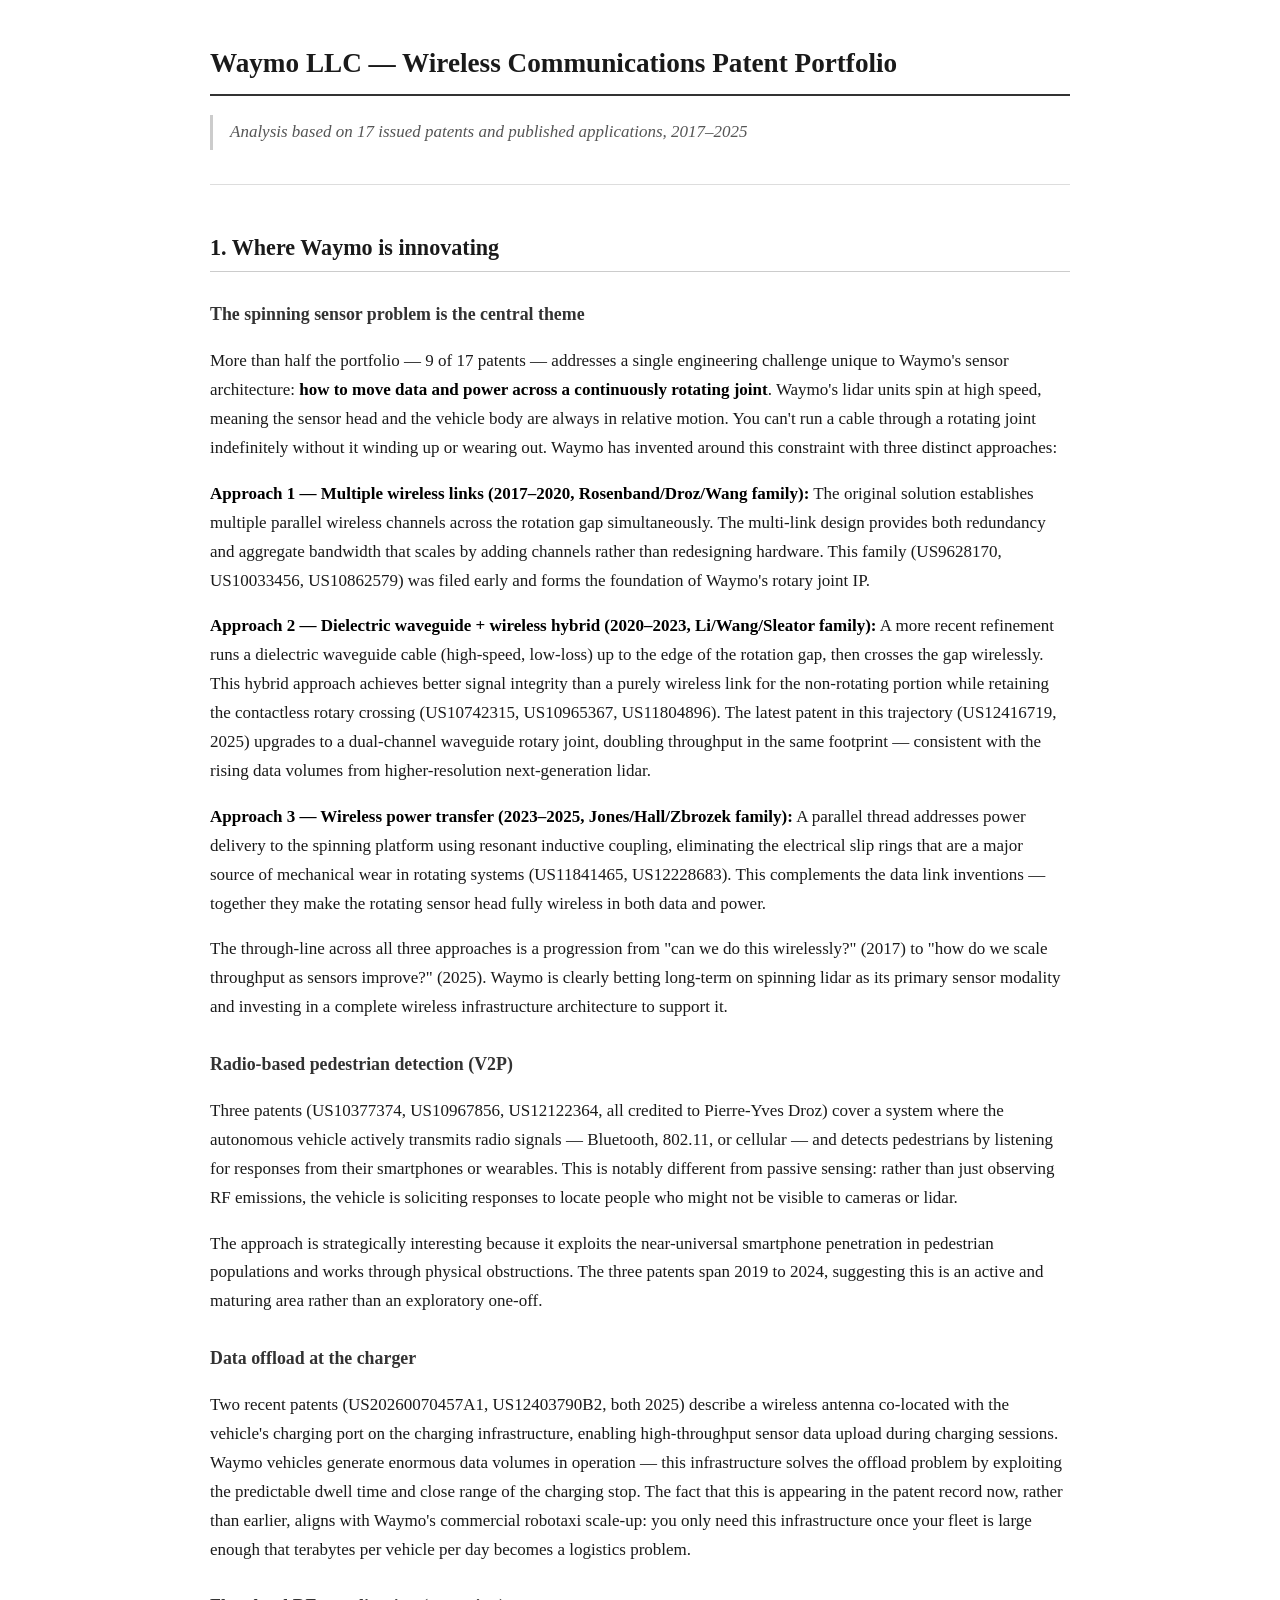
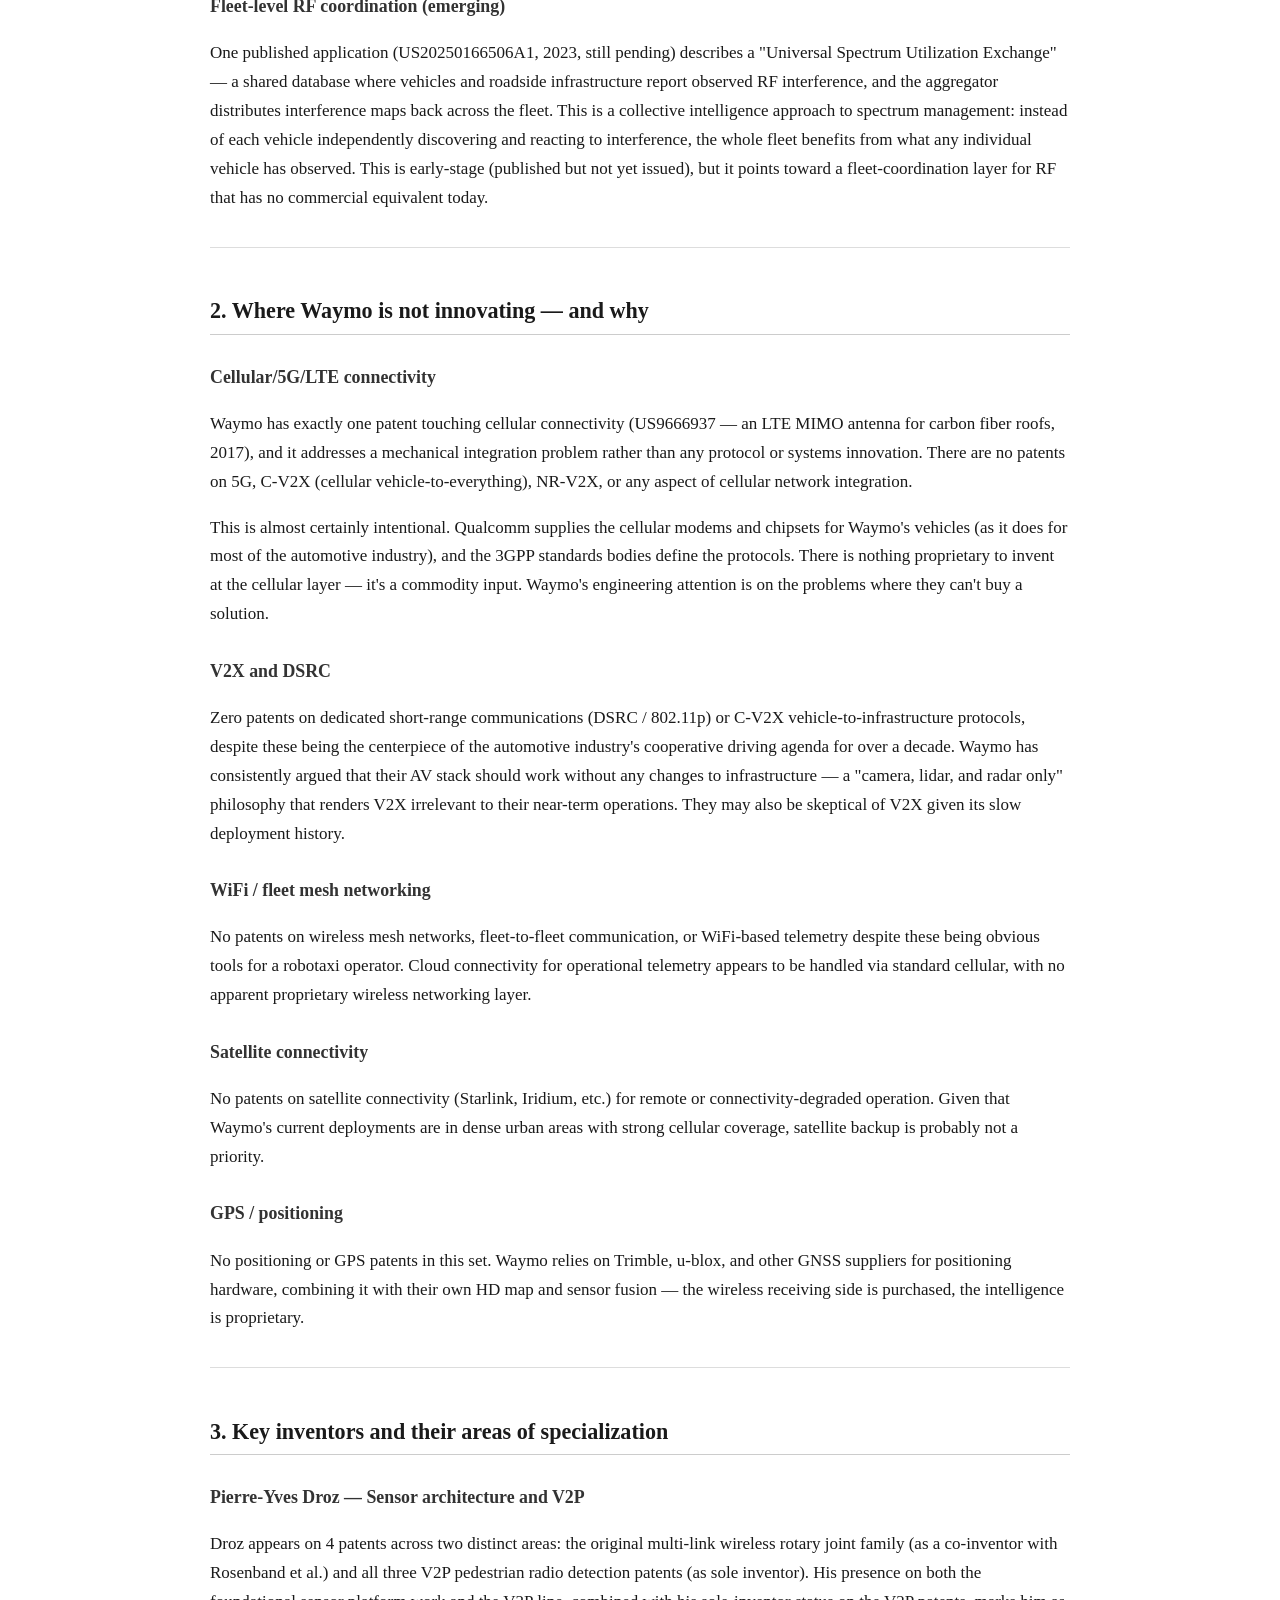
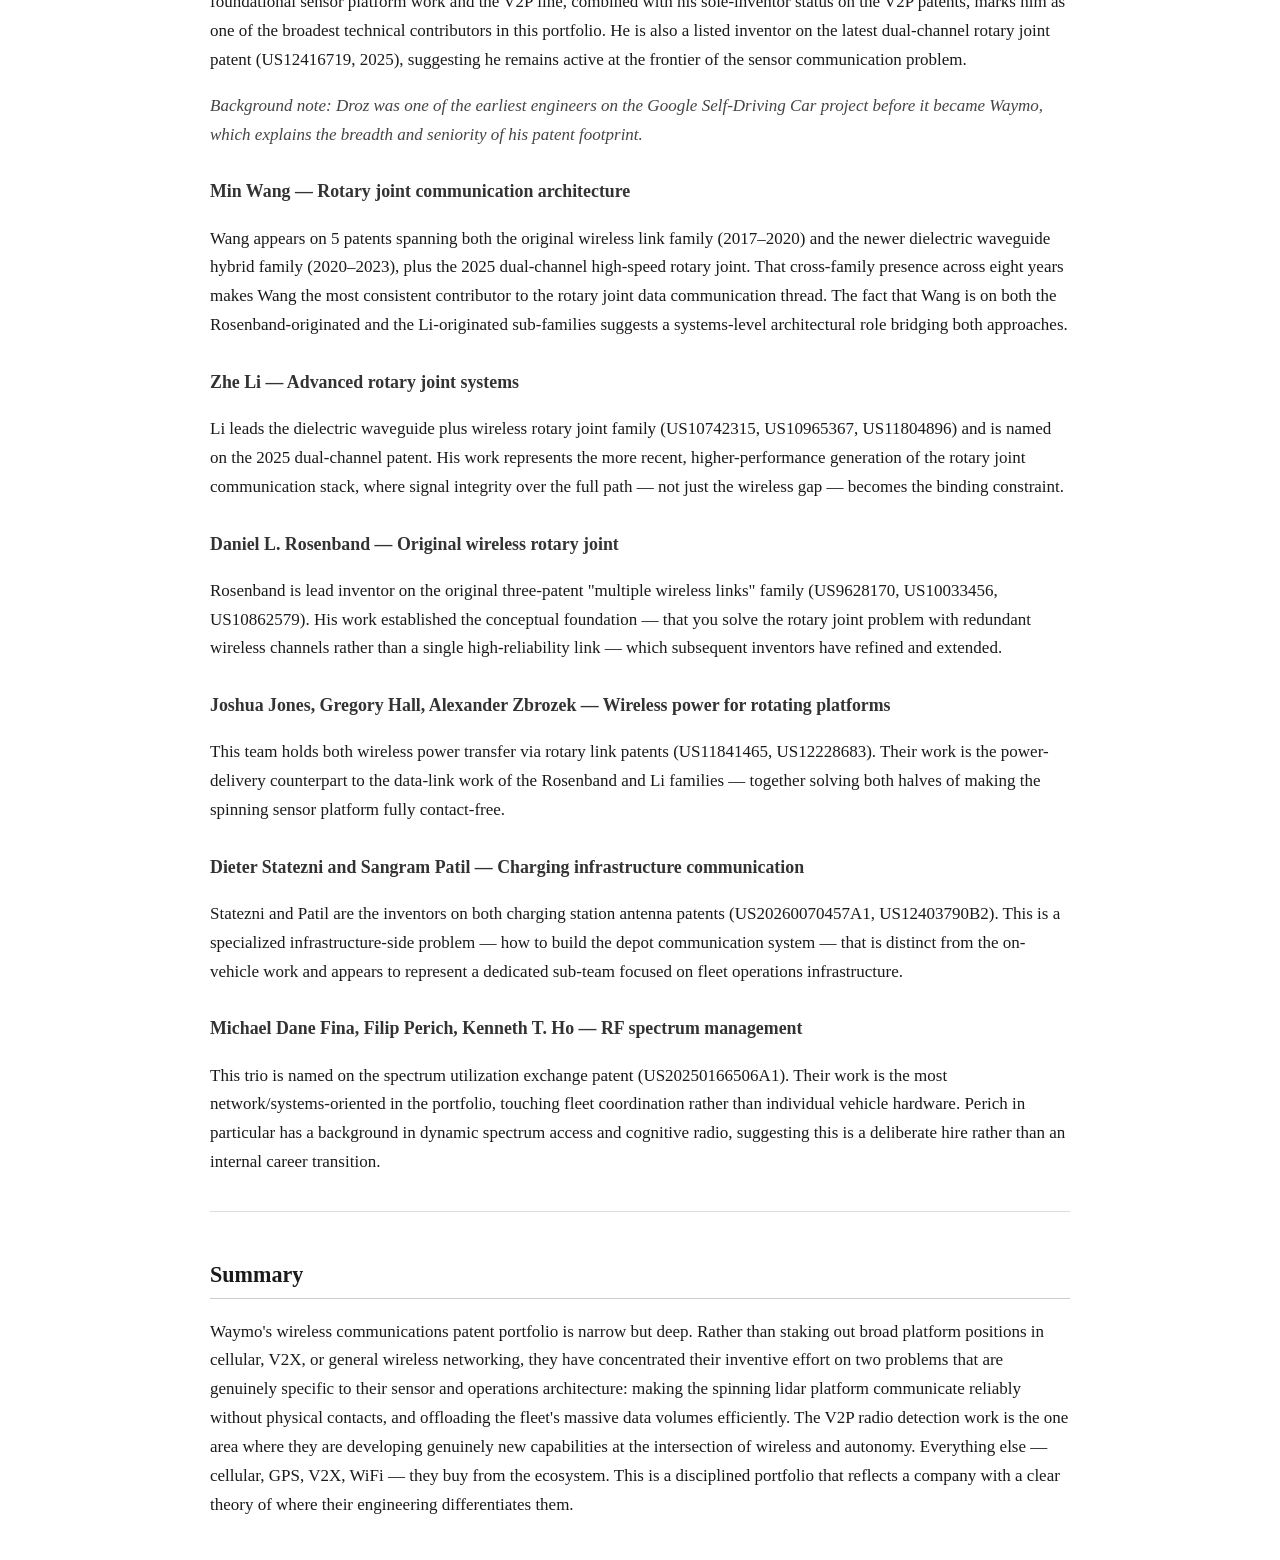
==== data/waymo-llc-wireless-communications-report.html @ 411ef2bb "Add HTML version of Waymo wireless communications report Co-Authored-By: Claude Sonnet 4.6 <noreply@" ====
<!DOCTYPE html>
<html lang="en">
<head>
  <meta charset="UTF-8">
  <meta name="viewport" content="width=device-width, initial-scale=1.0">
  <title>Waymo LLC — Wireless Communications Patent Portfolio</title>
  <style>
    body { max-width: 860px; margin: 40px auto; padding: 0 24px; font-family: Georgia, serif; font-size: 17px; line-height: 1.7; color: #1a1a1a; }
    h1 { font-size: 1.6em; border-bottom: 2px solid #333; padding-bottom: 0.3em; }
    h2 { font-size: 1.3em; margin-top: 2em; border-bottom: 1px solid #ccc; padding-bottom: 0.2em; }
    h3 { font-size: 1.05em; margin-top: 1.5em; color: #333; }
    blockquote { margin: 0; padding: 0.2em 1em; border-left: 3px solid #ccc; color: #555; font-style: italic; }
    strong { color: #000; }
    a { color: #1a56db; }
    hr { border: none; border-top: 1px solid #ddd; margin: 2em 0; }
    em { color: #444; }
  </style>
</head>
<body>

<h1>Waymo LLC — Wireless Communications Patent Portfolio</h1>
<blockquote>Analysis based on 17 issued patents and published applications, 2017–2025</blockquote>

<hr>

<h2>1. Where Waymo is innovating</h2>

<h3>The spinning sensor problem is the central theme</h3>

<p>More than half the portfolio — 9 of 17 patents — addresses a single engineering challenge unique to Waymo's sensor architecture: <strong>how to move data and power across a continuously rotating joint</strong>. Waymo's lidar units spin at high speed, meaning the sensor head and the vehicle body are always in relative motion. You can't run a cable through a rotating joint indefinitely without it winding up or wearing out. Waymo has invented around this constraint with three distinct approaches:</p>

<p><strong>Approach 1 — Multiple wireless links (2017–2020, Rosenband/Droz/Wang family):</strong> The original solution establishes multiple parallel wireless channels across the rotation gap simultaneously. The multi-link design provides both redundancy and aggregate bandwidth that scales by adding channels rather than redesigning hardware. This family (US9628170, US10033456, US10862579) was filed early and forms the foundation of Waymo's rotary joint IP.</p>

<p><strong>Approach 2 — Dielectric waveguide + wireless hybrid (2020–2023, Li/Wang/Sleator family):</strong> A more recent refinement runs a dielectric waveguide cable (high-speed, low-loss) up to the edge of the rotation gap, then crosses the gap wirelessly. This hybrid approach achieves better signal integrity than a purely wireless link for the non-rotating portion while retaining the contactless rotary crossing (US10742315, US10965367, US11804896). The latest patent in this trajectory (US12416719, 2025) upgrades to a dual-channel waveguide rotary joint, doubling throughput in the same footprint — consistent with the rising data volumes from higher-resolution next-generation lidar.</p>

<p><strong>Approach 3 — Wireless power transfer (2023–2025, Jones/Hall/Zbrozek family):</strong> A parallel thread addresses power delivery to the spinning platform using resonant inductive coupling, eliminating the electrical slip rings that are a major source of mechanical wear in rotating systems (US11841465, US12228683). This complements the data link inventions — together they make the rotating sensor head fully wireless in both data and power.</p>

<p>The through-line across all three approaches is a progression from "can we do this wirelessly?" (2017) to "how do we scale throughput as sensors improve?" (2025). Waymo is clearly betting long-term on spinning lidar as its primary sensor modality and investing in a complete wireless infrastructure architecture to support it.</p>

<h3>Radio-based pedestrian detection (V2P)</h3>

<p>Three patents (US10377374, US10967856, US12122364, all credited to Pierre-Yves Droz) cover a system where the autonomous vehicle actively transmits radio signals — Bluetooth, 802.11, or cellular — and detects pedestrians by listening for responses from their smartphones or wearables. This is notably different from passive sensing: rather than just observing RF emissions, the vehicle is soliciting responses to locate people who might not be visible to cameras or lidar.</p>

<p>The approach is strategically interesting because it exploits the near-universal smartphone penetration in pedestrian populations and works through physical obstructions. The three patents span 2019 to 2024, suggesting this is an active and maturing area rather than an exploratory one-off.</p>

<h3>Data offload at the charger</h3>

<p>Two recent patents (US20260070457A1, US12403790B2, both 2025) describe a wireless antenna co-located with the vehicle's charging port on the charging infrastructure, enabling high-throughput sensor data upload during charging sessions. Waymo vehicles generate enormous data volumes in operation — this infrastructure solves the offload problem by exploiting the predictable dwell time and close range of the charging stop. The fact that this is appearing in the patent record now, rather than earlier, aligns with Waymo's commercial robotaxi scale-up: you only need this infrastructure once your fleet is large enough that terabytes per vehicle per day becomes a logistics problem.</p>

<h3>Fleet-level RF coordination (emerging)</h3>

<p>One published application (US20250166506A1, 2023, still pending) describes a "Universal Spectrum Utilization Exchange" — a shared database where vehicles and roadside infrastructure report observed RF interference, and the aggregator distributes interference maps back across the fleet. This is a collective intelligence approach to spectrum management: instead of each vehicle independently discovering and reacting to interference, the whole fleet benefits from what any individual vehicle has observed. This is early-stage (published but not yet issued), but it points toward a fleet-coordination layer for RF that has no commercial equivalent today.</p>

<hr>

<h2>2. Where Waymo is not innovating — and why</h2>

<h3>Cellular/5G/LTE connectivity</h3>
<p>Waymo has exactly one patent touching cellular connectivity (US9666937 — an LTE MIMO antenna for carbon fiber roofs, 2017), and it addresses a mechanical integration problem rather than any protocol or systems innovation. There are no patents on 5G, C-V2X (cellular vehicle-to-everything), NR-V2X, or any aspect of cellular network integration.</p>
<p>This is almost certainly intentional. Qualcomm supplies the cellular modems and chipsets for Waymo's vehicles (as it does for most of the automotive industry), and the 3GPP standards bodies define the protocols. There is nothing proprietary to invent at the cellular layer — it's a commodity input. Waymo's engineering attention is on the problems where they can't buy a solution.</p>

<h3>V2X and DSRC</h3>
<p>Zero patents on dedicated short-range communications (DSRC / 802.11p) or C-V2X vehicle-to-infrastructure protocols, despite these being the centerpiece of the automotive industry's cooperative driving agenda for over a decade. Waymo has consistently argued that their AV stack should work without any changes to infrastructure — a "camera, lidar, and radar only" philosophy that renders V2X irrelevant to their near-term operations. They may also be skeptical of V2X given its slow deployment history.</p>

<h3>WiFi / fleet mesh networking</h3>
<p>No patents on wireless mesh networks, fleet-to-fleet communication, or WiFi-based telemetry despite these being obvious tools for a robotaxi operator. Cloud connectivity for operational telemetry appears to be handled via standard cellular, with no apparent proprietary wireless networking layer.</p>

<h3>Satellite connectivity</h3>
<p>No patents on satellite connectivity (Starlink, Iridium, etc.) for remote or connectivity-degraded operation. Given that Waymo's current deployments are in dense urban areas with strong cellular coverage, satellite backup is probably not a priority.</p>

<h3>GPS / positioning</h3>
<p>No positioning or GPS patents in this set. Waymo relies on Trimble, u-blox, and other GNSS suppliers for positioning hardware, combining it with their own HD map and sensor fusion — the wireless receiving side is purchased, the intelligence is proprietary.</p>

<hr>

<h2>3. Key inventors and their areas of specialization</h2>

<h3>Pierre-Yves Droz — Sensor architecture and V2P</h3>
<p>Droz appears on 4 patents across two distinct areas: the original multi-link wireless rotary joint family (as a co-inventor with Rosenband et al.) and all three V2P pedestrian radio detection patents (as sole inventor). His presence on both the foundational sensor platform work and the V2P line, combined with his sole-inventor status on the V2P patents, marks him as one of the broadest technical contributors in this portfolio. He is also a listed inventor on the latest dual-channel rotary joint patent (US12416719, 2025), suggesting he remains active at the frontier of the sensor communication problem.</p>
<p><em>Background note: Droz was one of the earliest engineers on the Google Self-Driving Car project before it became Waymo, which explains the breadth and seniority of his patent footprint.</em></p>

<h3>Min Wang — Rotary joint communication architecture</h3>
<p>Wang appears on 5 patents spanning both the original wireless link family (2017–2020) and the newer dielectric waveguide hybrid family (2020–2023), plus the 2025 dual-channel high-speed rotary joint. That cross-family presence across eight years makes Wang the most consistent contributor to the rotary joint data communication thread. The fact that Wang is on both the Rosenband-originated and the Li-originated sub-families suggests a systems-level architectural role bridging both approaches.</p>

<h3>Zhe Li — Advanced rotary joint systems</h3>
<p>Li leads the dielectric waveguide plus wireless rotary joint family (US10742315, US10965367, US11804896) and is named on the 2025 dual-channel patent. His work represents the more recent, higher-performance generation of the rotary joint communication stack, where signal integrity over the full path — not just the wireless gap — becomes the binding constraint.</p>

<h3>Daniel L. Rosenband — Original wireless rotary joint</h3>
<p>Rosenband is lead inventor on the original three-patent "multiple wireless links" family (US9628170, US10033456, US10862579). His work established the conceptual foundation — that you solve the rotary joint problem with redundant wireless channels rather than a single high-reliability link — which subsequent inventors have refined and extended.</p>

<h3>Joshua Jones, Gregory Hall, Alexander Zbrozek — Wireless power for rotating platforms</h3>
<p>This team holds both wireless power transfer via rotary link patents (US11841465, US12228683). Their work is the power-delivery counterpart to the data-link work of the Rosenband and Li families — together solving both halves of making the spinning sensor platform fully contact-free.</p>

<h3>Dieter Statezni and Sangram Patil — Charging infrastructure communication</h3>
<p>Statezni and Patil are the inventors on both charging station antenna patents (US20260070457A1, US12403790B2). This is a specialized infrastructure-side problem — how to build the depot communication system — that is distinct from the on-vehicle work and appears to represent a dedicated sub-team focused on fleet operations infrastructure.</p>

<h3>Michael Dane Fina, Filip Perich, Kenneth T. Ho — RF spectrum management</h3>
<p>This trio is named on the spectrum utilization exchange patent (US20250166506A1). Their work is the most network/systems-oriented in the portfolio, touching fleet coordination rather than individual vehicle hardware. Perich in particular has a background in dynamic spectrum access and cognitive radio, suggesting this is a deliberate hire rather than an internal career transition.</p>

<hr>

<h2>Summary</h2>

<p>Waymo's wireless communications patent portfolio is narrow but deep. Rather than staking out broad platform positions in cellular, V2X, or general wireless networking, they have concentrated their inventive effort on two problems that are genuinely specific to their sensor and operations architecture: making the spinning lidar platform communicate reliably without physical contacts, and offloading the fleet's massive data volumes efficiently. The V2P radio detection work is the one area where they are developing genuinely new capabilities at the intersection of wireless and autonomy. Everything else — cellular, GPS, V2X, WiFi — they buy from the ecosystem. This is a disciplined portfolio that reflects a company with a clear theory of where their engineering differentiates them.</p>

</body>
</html>
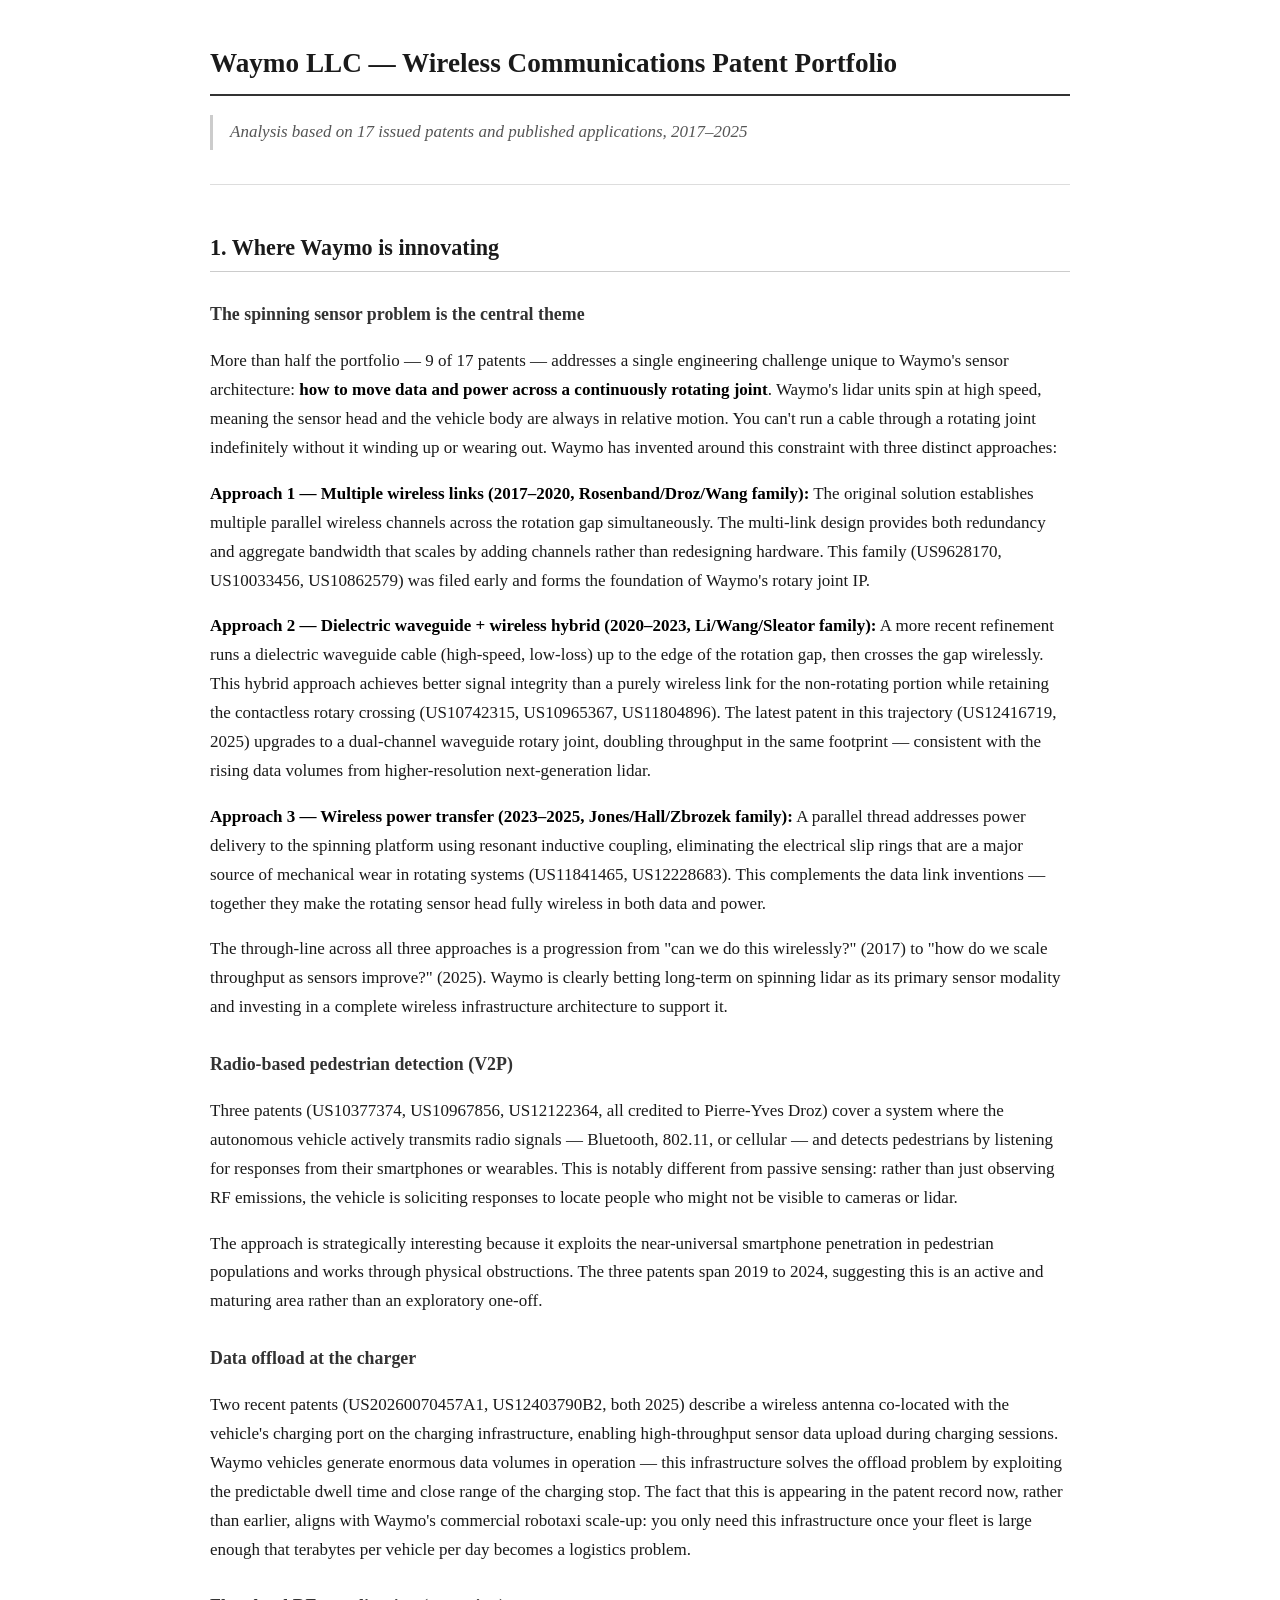
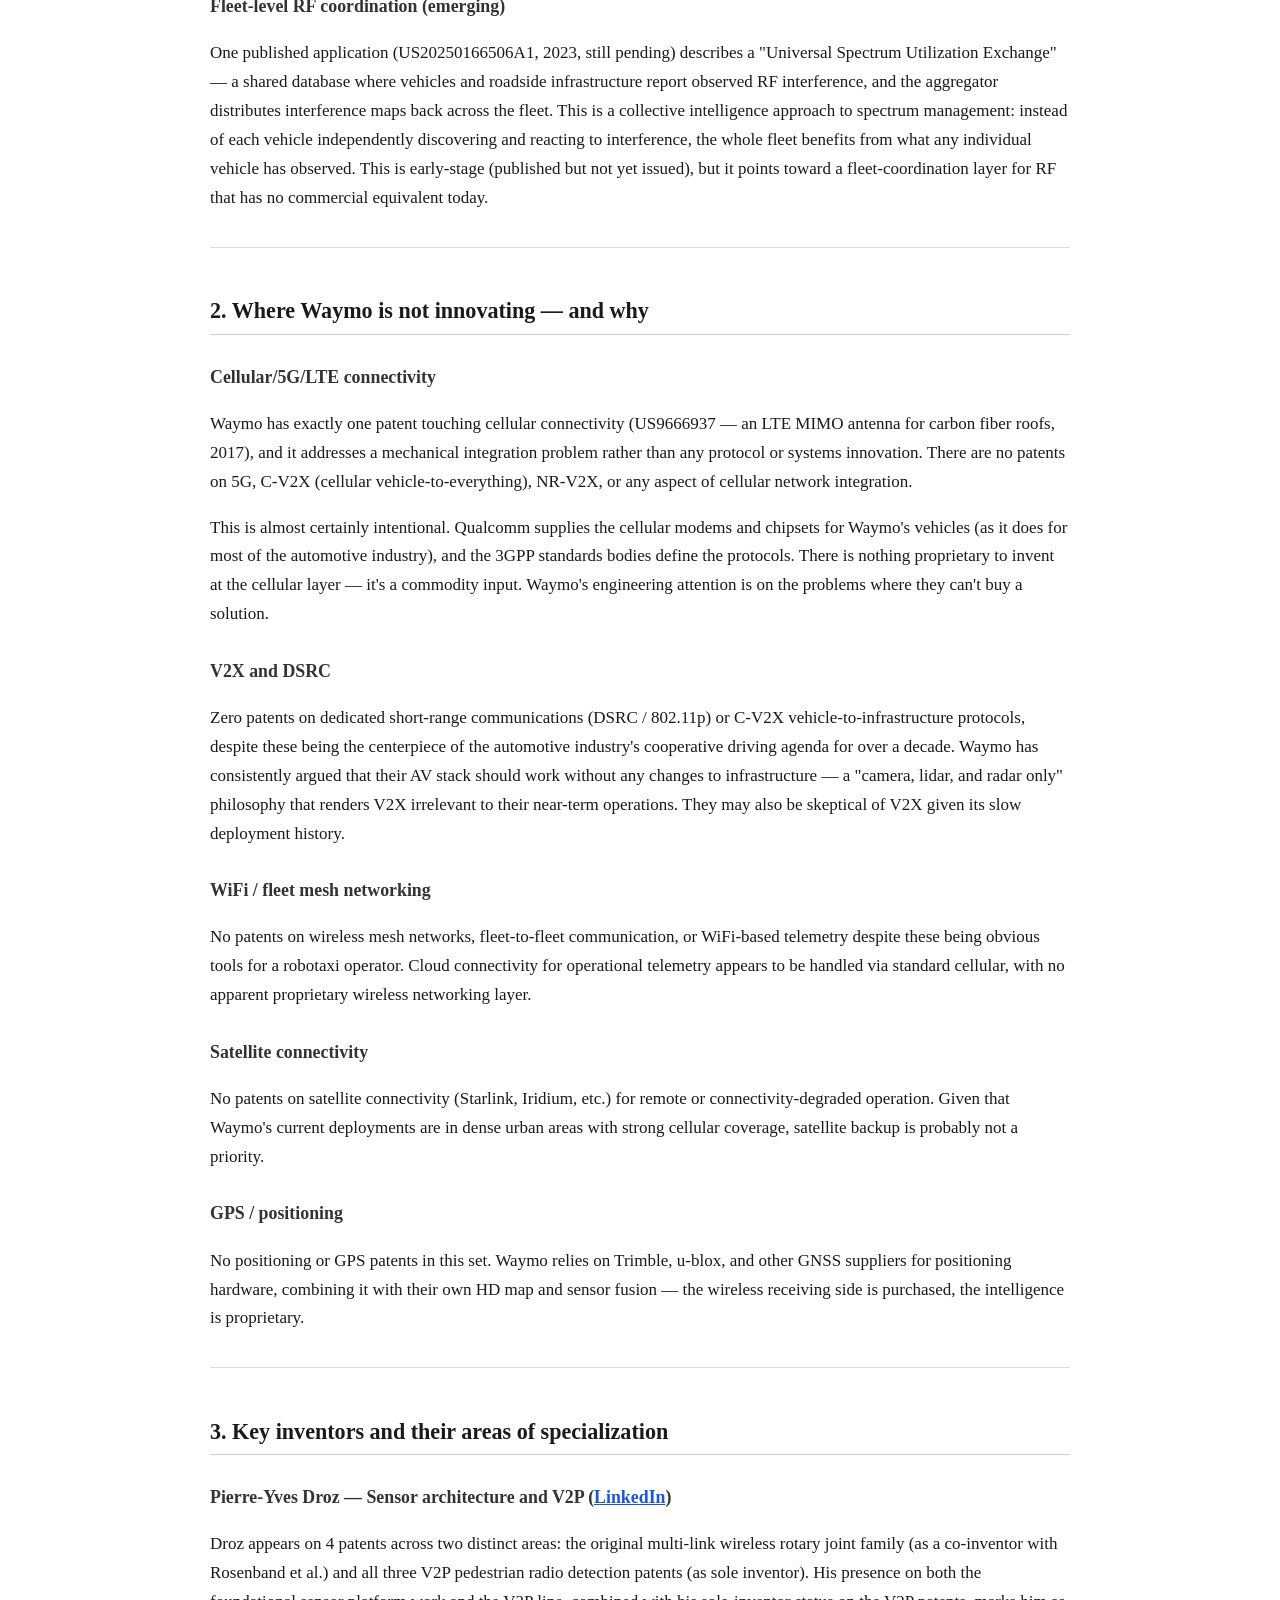
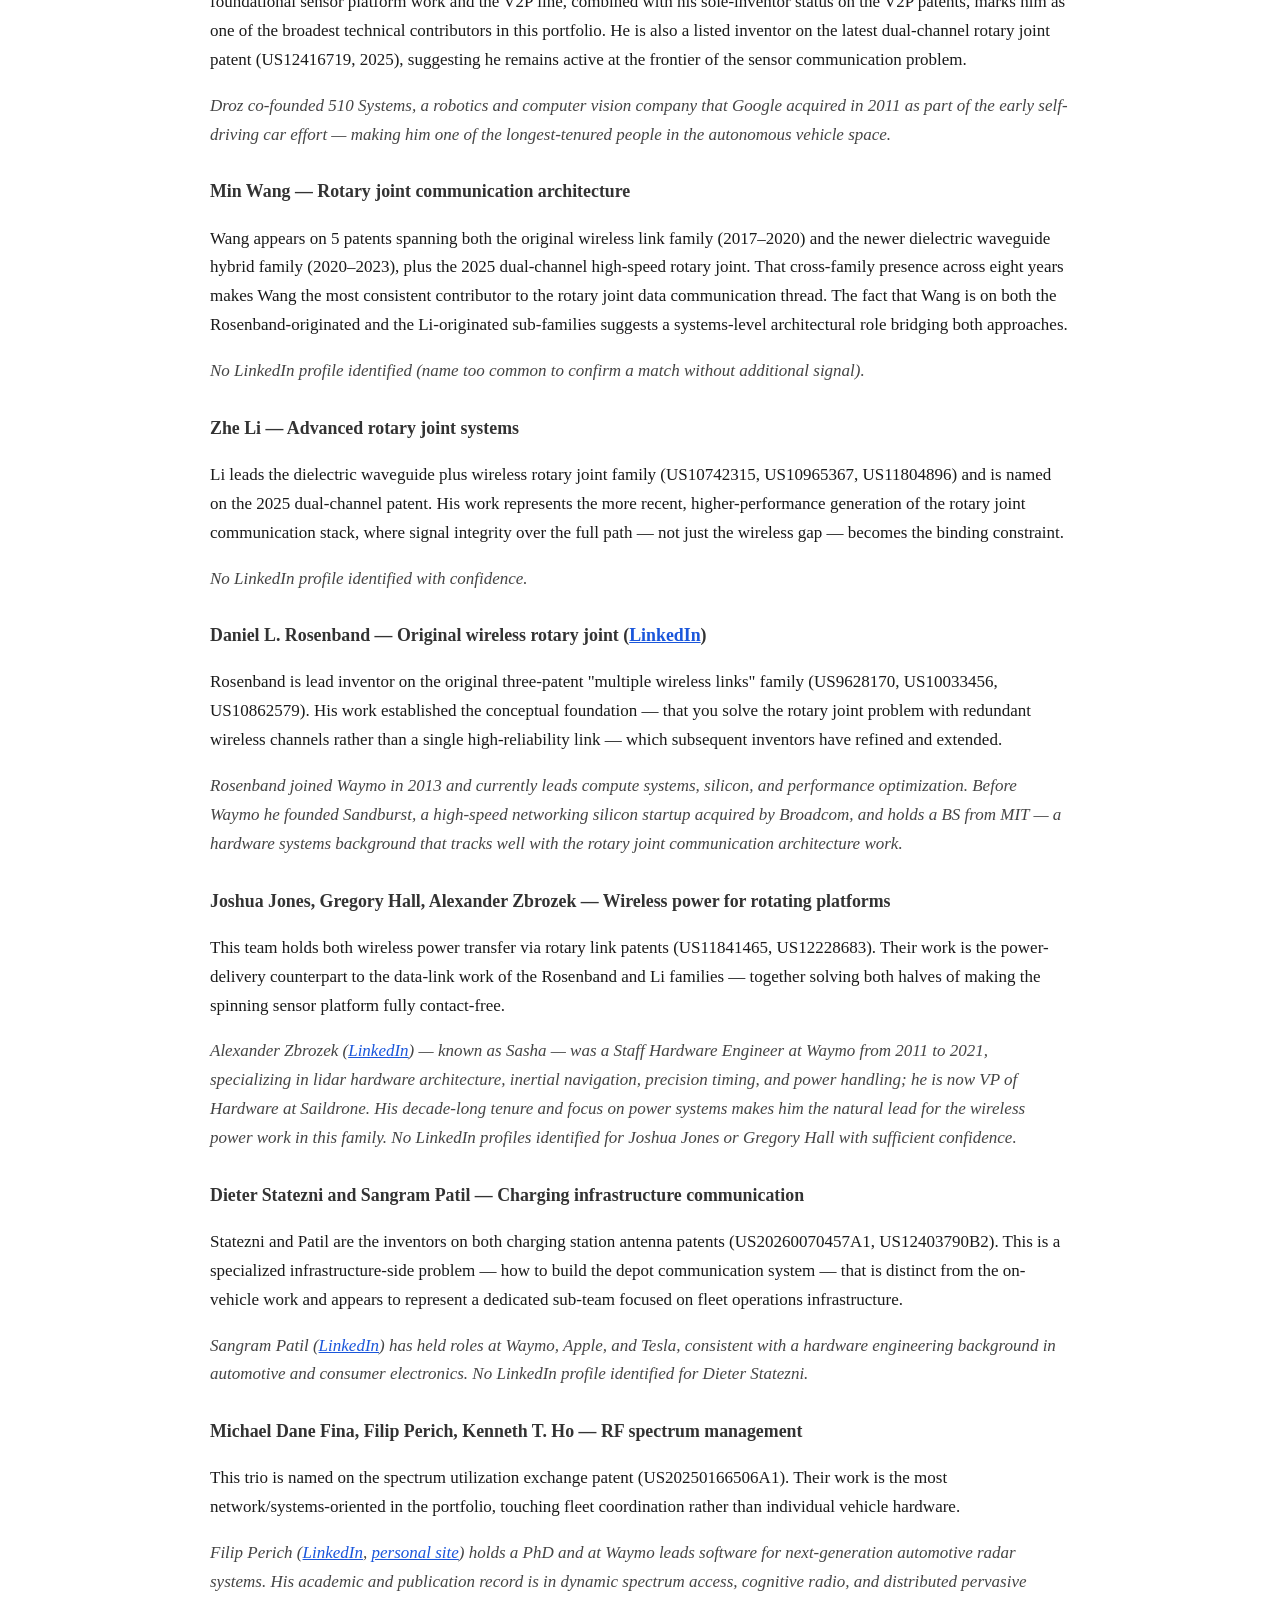
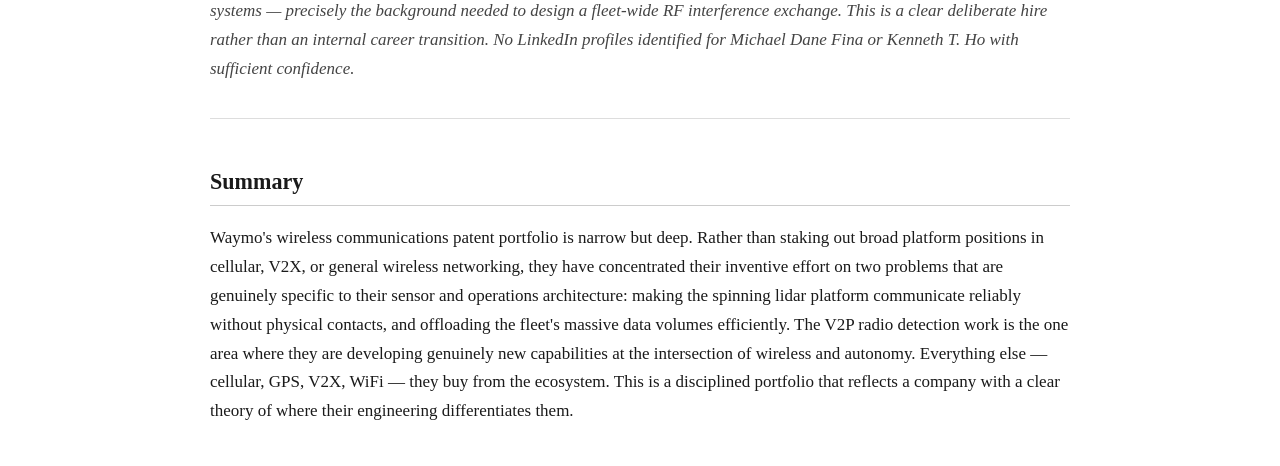
==== commit 98e727a1: "Add LinkedIn profiles and background notes to Waymo inventor section Found confident matches for Dro" ====
--- a/data/waymo-llc-wireless-communications-report.html
+++ b/data/waymo-llc-wireless-communications-report.html
@@ -75,27 +75,33 @@
 
 <h2>3. Key inventors and their areas of specialization</h2>
 
-<h3>Pierre-Yves Droz — Sensor architecture and V2P</h3>
+<h3>Pierre-Yves Droz — Sensor architecture and V2P (<a href="https://www.linkedin.com/in/pierre-yves-droz-5b06062/">LinkedIn</a>)</h3>
 <p>Droz appears on 4 patents across two distinct areas: the original multi-link wireless rotary joint family (as a co-inventor with Rosenband et al.) and all three V2P pedestrian radio detection patents (as sole inventor). His presence on both the foundational sensor platform work and the V2P line, combined with his sole-inventor status on the V2P patents, marks him as one of the broadest technical contributors in this portfolio. He is also a listed inventor on the latest dual-channel rotary joint patent (US12416719, 2025), suggesting he remains active at the frontier of the sensor communication problem.</p>
-<p><em>Background note: Droz was one of the earliest engineers on the Google Self-Driving Car project before it became Waymo, which explains the breadth and seniority of his patent footprint.</em></p>
+<p><em>Droz co-founded 510 Systems, a robotics and computer vision company that Google acquired in 2011 as part of the early self-driving car effort — making him one of the longest-tenured people in the autonomous vehicle space.</em></p>
 
 <h3>Min Wang — Rotary joint communication architecture</h3>
 <p>Wang appears on 5 patents spanning both the original wireless link family (2017–2020) and the newer dielectric waveguide hybrid family (2020–2023), plus the 2025 dual-channel high-speed rotary joint. That cross-family presence across eight years makes Wang the most consistent contributor to the rotary joint data communication thread. The fact that Wang is on both the Rosenband-originated and the Li-originated sub-families suggests a systems-level architectural role bridging both approaches.</p>
+<p><em>No LinkedIn profile identified (name too common to confirm a match without additional signal).</em></p>
 
 <h3>Zhe Li — Advanced rotary joint systems</h3>
 <p>Li leads the dielectric waveguide plus wireless rotary joint family (US10742315, US10965367, US11804896) and is named on the 2025 dual-channel patent. His work represents the more recent, higher-performance generation of the rotary joint communication stack, where signal integrity over the full path — not just the wireless gap — becomes the binding constraint.</p>
+<p><em>No LinkedIn profile identified with confidence.</em></p>
 
-<h3>Daniel L. Rosenband — Original wireless rotary joint</h3>
+<h3>Daniel L. Rosenband — Original wireless rotary joint (<a href="https://www.linkedin.com/in/daniel-rosenband-4296266/">LinkedIn</a>)</h3>
 <p>Rosenband is lead inventor on the original three-patent "multiple wireless links" family (US9628170, US10033456, US10862579). His work established the conceptual foundation — that you solve the rotary joint problem with redundant wireless channels rather than a single high-reliability link — which subsequent inventors have refined and extended.</p>
+<p><em>Rosenband joined Waymo in 2013 and currently leads compute systems, silicon, and performance optimization. Before Waymo he founded Sandburst, a high-speed networking silicon startup acquired by Broadcom, and holds a BS from MIT — a hardware systems background that tracks well with the rotary joint communication architecture work.</em></p>
 
 <h3>Joshua Jones, Gregory Hall, Alexander Zbrozek — Wireless power for rotating platforms</h3>
 <p>This team holds both wireless power transfer via rotary link patents (US11841465, US12228683). Their work is the power-delivery counterpart to the data-link work of the Rosenband and Li families — together solving both halves of making the spinning sensor platform fully contact-free.</p>
+<p><em>Alexander Zbrozek (<a href="https://www.linkedin.com/in/sasha-zbrozek-84aa5aa/">LinkedIn</a>) — known as Sasha — was a Staff Hardware Engineer at Waymo from 2011 to 2021, specializing in lidar hardware architecture, inertial navigation, precision timing, and power handling; he is now VP of Hardware at Saildrone. His decade-long tenure and focus on power systems makes him the natural lead for the wireless power work in this family. No LinkedIn profiles identified for Joshua Jones or Gregory Hall with sufficient confidence.</em></p>
 
 <h3>Dieter Statezni and Sangram Patil — Charging infrastructure communication</h3>
 <p>Statezni and Patil are the inventors on both charging station antenna patents (US20260070457A1, US12403790B2). This is a specialized infrastructure-side problem — how to build the depot communication system — that is distinct from the on-vehicle work and appears to represent a dedicated sub-team focused on fleet operations infrastructure.</p>
+<p><em>Sangram Patil (<a href="https://www.linkedin.com/in/sangram-patil-277a5522/">LinkedIn</a>) has held roles at Waymo, Apple, and Tesla, consistent with a hardware engineering background in automotive and consumer electronics. No LinkedIn profile identified for Dieter Statezni.</em></p>
 
 <h3>Michael Dane Fina, Filip Perich, Kenneth T. Ho — RF spectrum management</h3>
-<p>This trio is named on the spectrum utilization exchange patent (US20250166506A1). Their work is the most network/systems-oriented in the portfolio, touching fleet coordination rather than individual vehicle hardware. Perich in particular has a background in dynamic spectrum access and cognitive radio, suggesting this is a deliberate hire rather than an internal career transition.</p>
+<p>This trio is named on the spectrum utilization exchange patent (US20250166506A1). Their work is the most network/systems-oriented in the portfolio, touching fleet coordination rather than individual vehicle hardware.</p>
+<p><em>Filip Perich (<a href="https://www.linkedin.com/in/filipperich">LinkedIn</a>, <a href="https://perich.net">personal site</a>) holds a PhD and at Waymo leads software for next-generation automotive radar systems. His academic and publication record is in dynamic spectrum access, cognitive radio, and distributed pervasive systems — precisely the background needed to design a fleet-wide RF interference exchange. This is a clear deliberate hire rather than an internal career transition. No LinkedIn profiles identified for Michael Dane Fina or Kenneth T. Ho with sufficient confidence.</em></p>
 
 <hr>
 
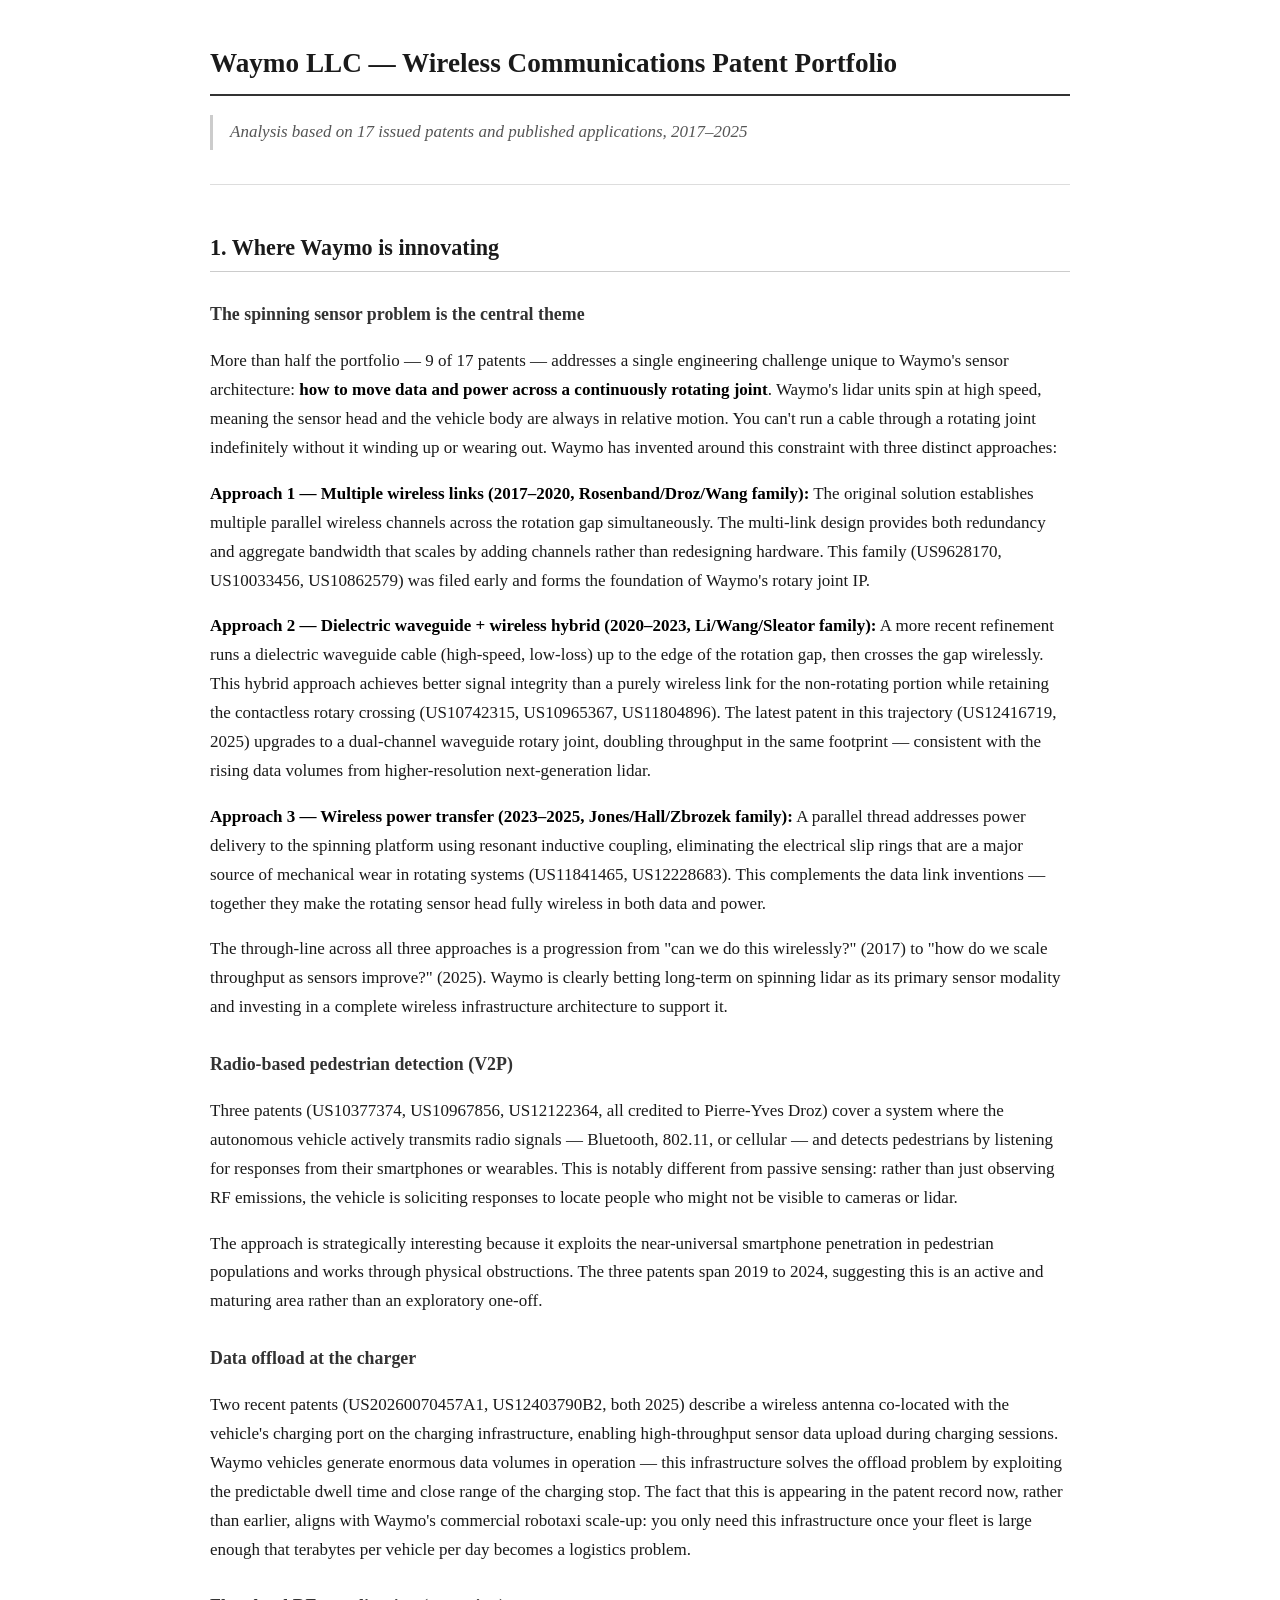
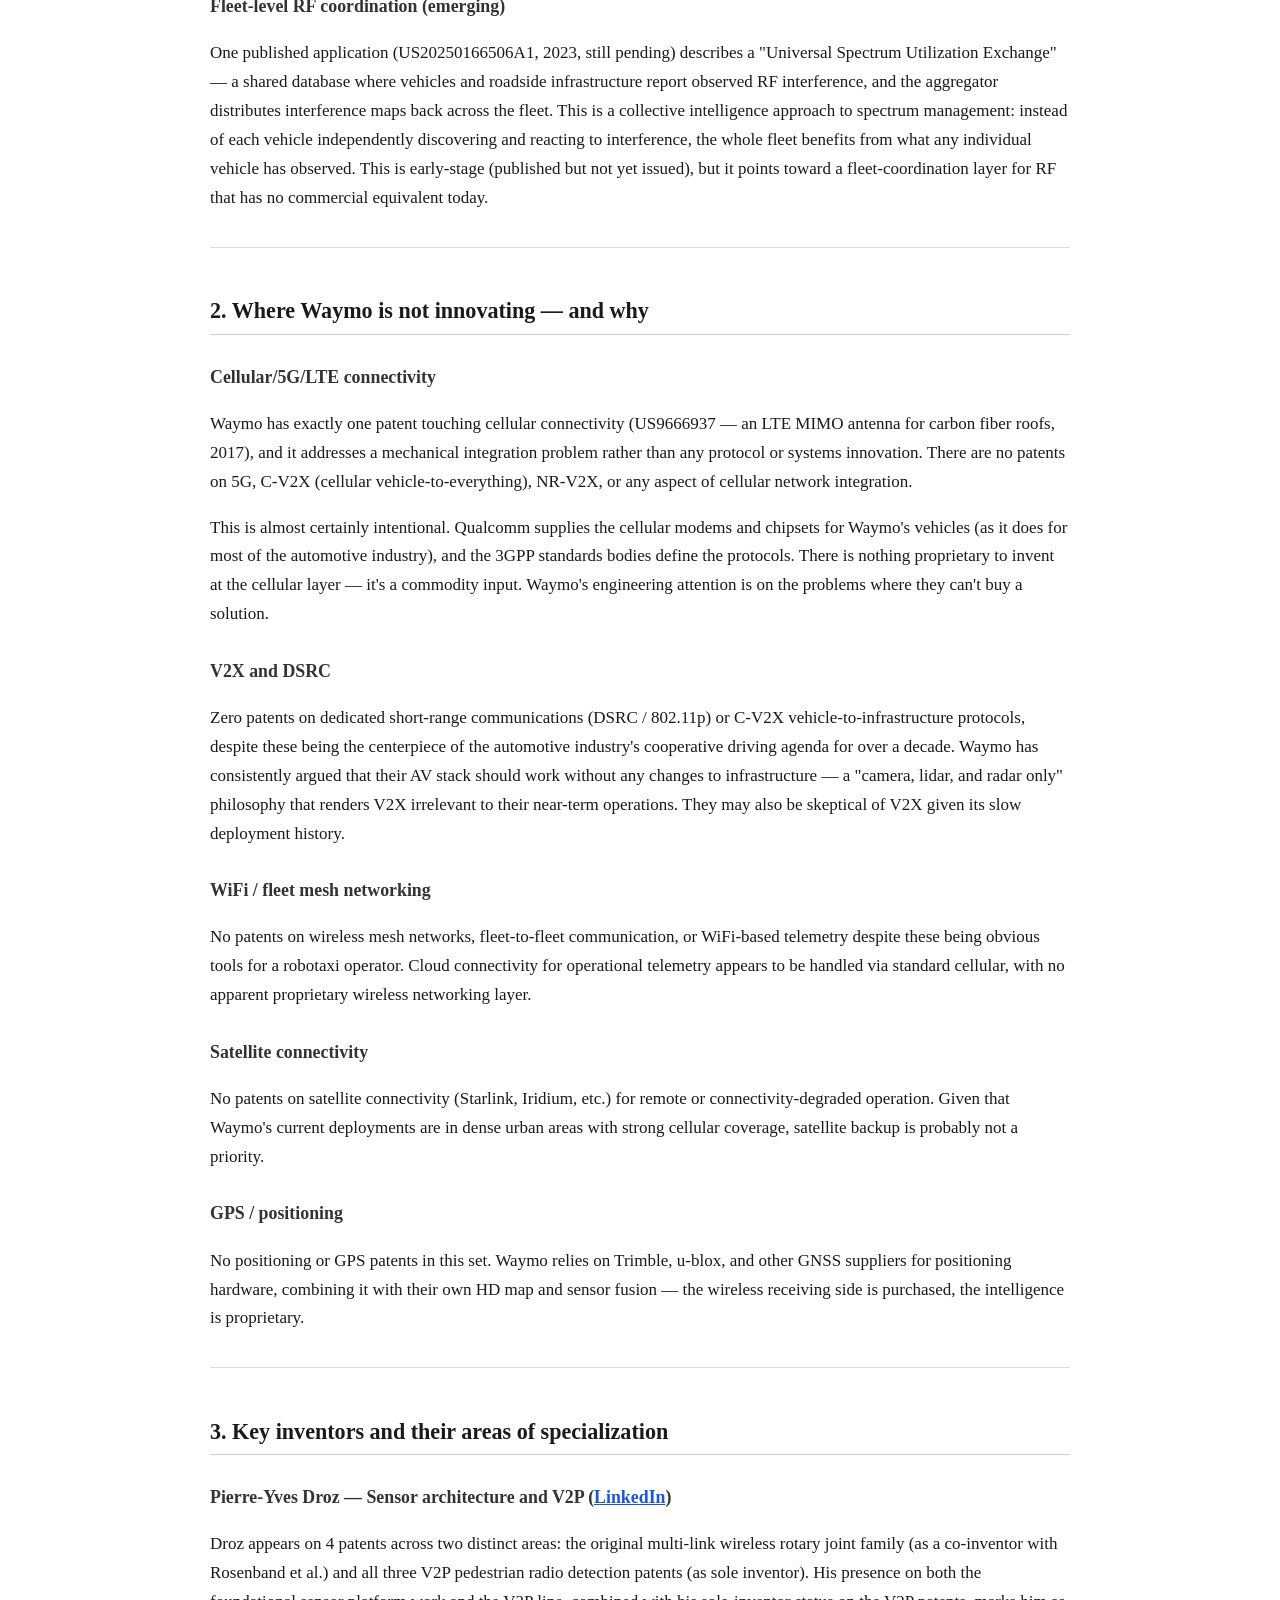
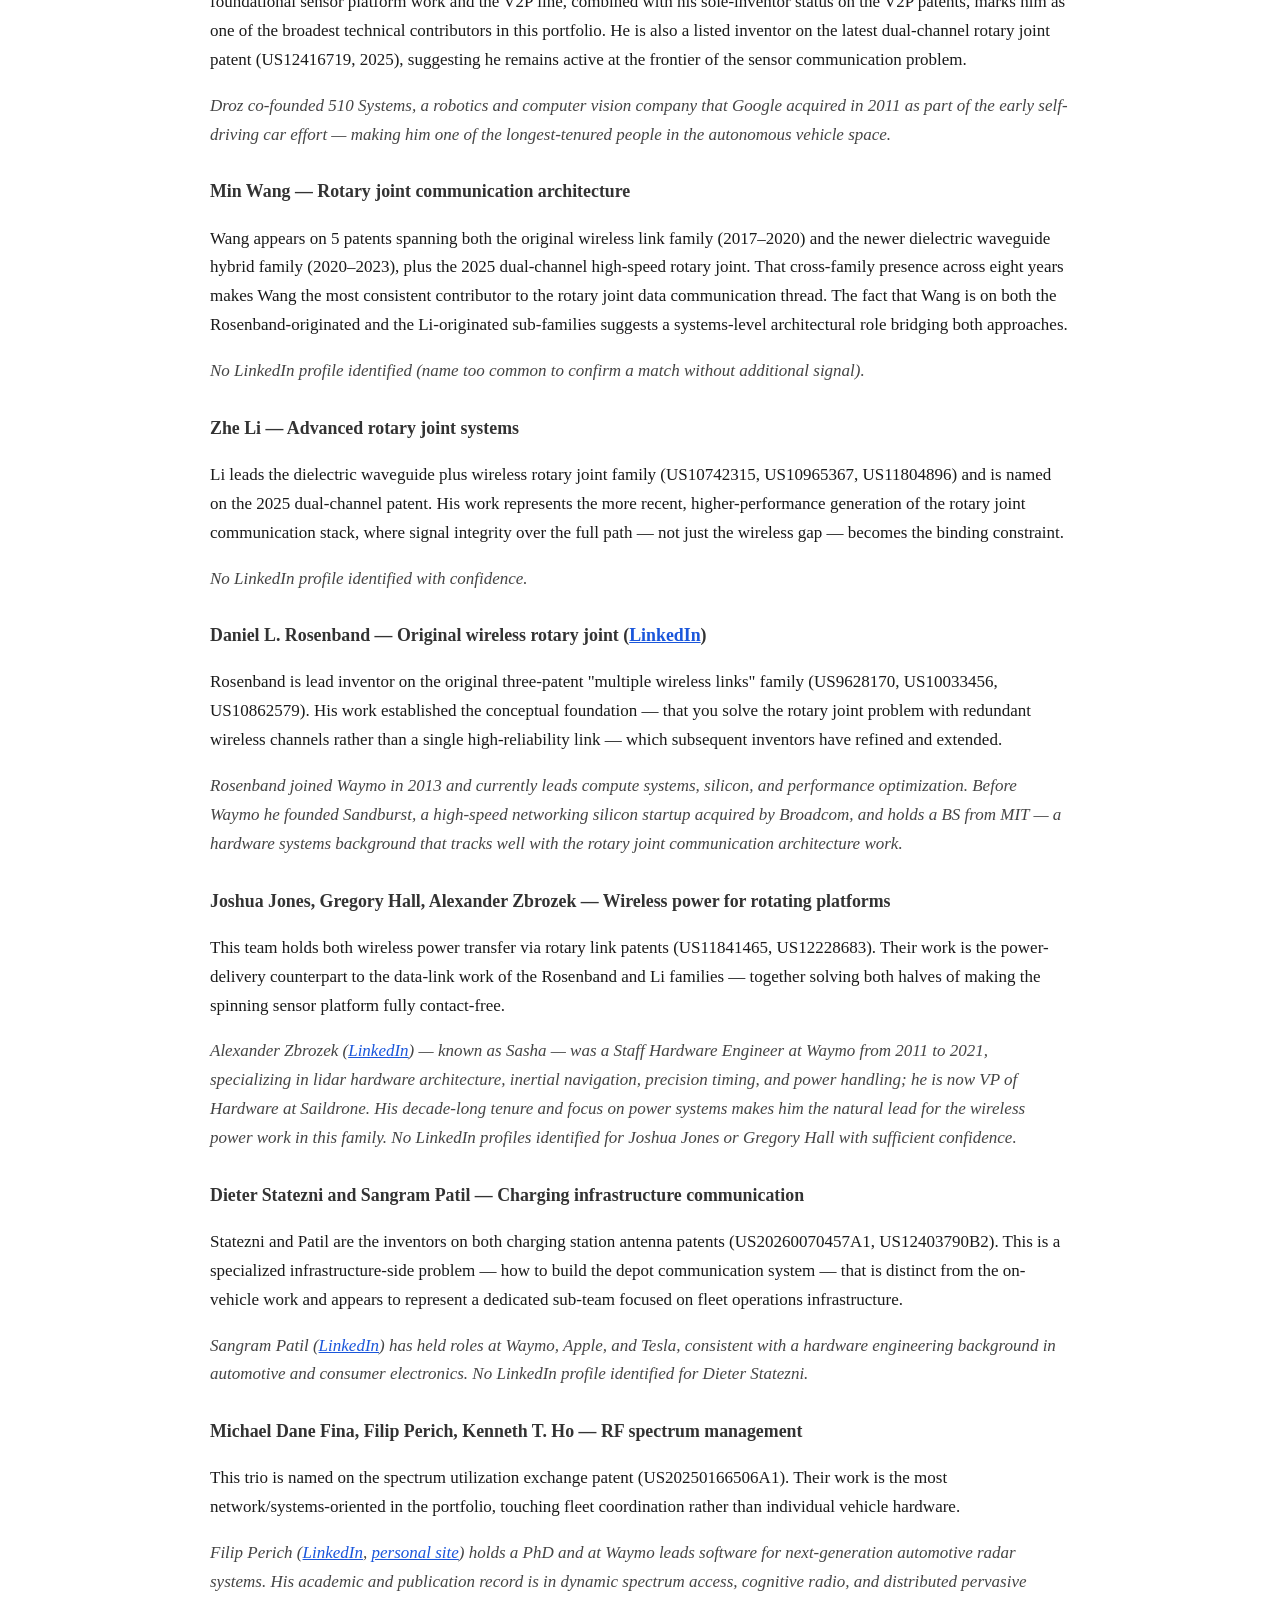
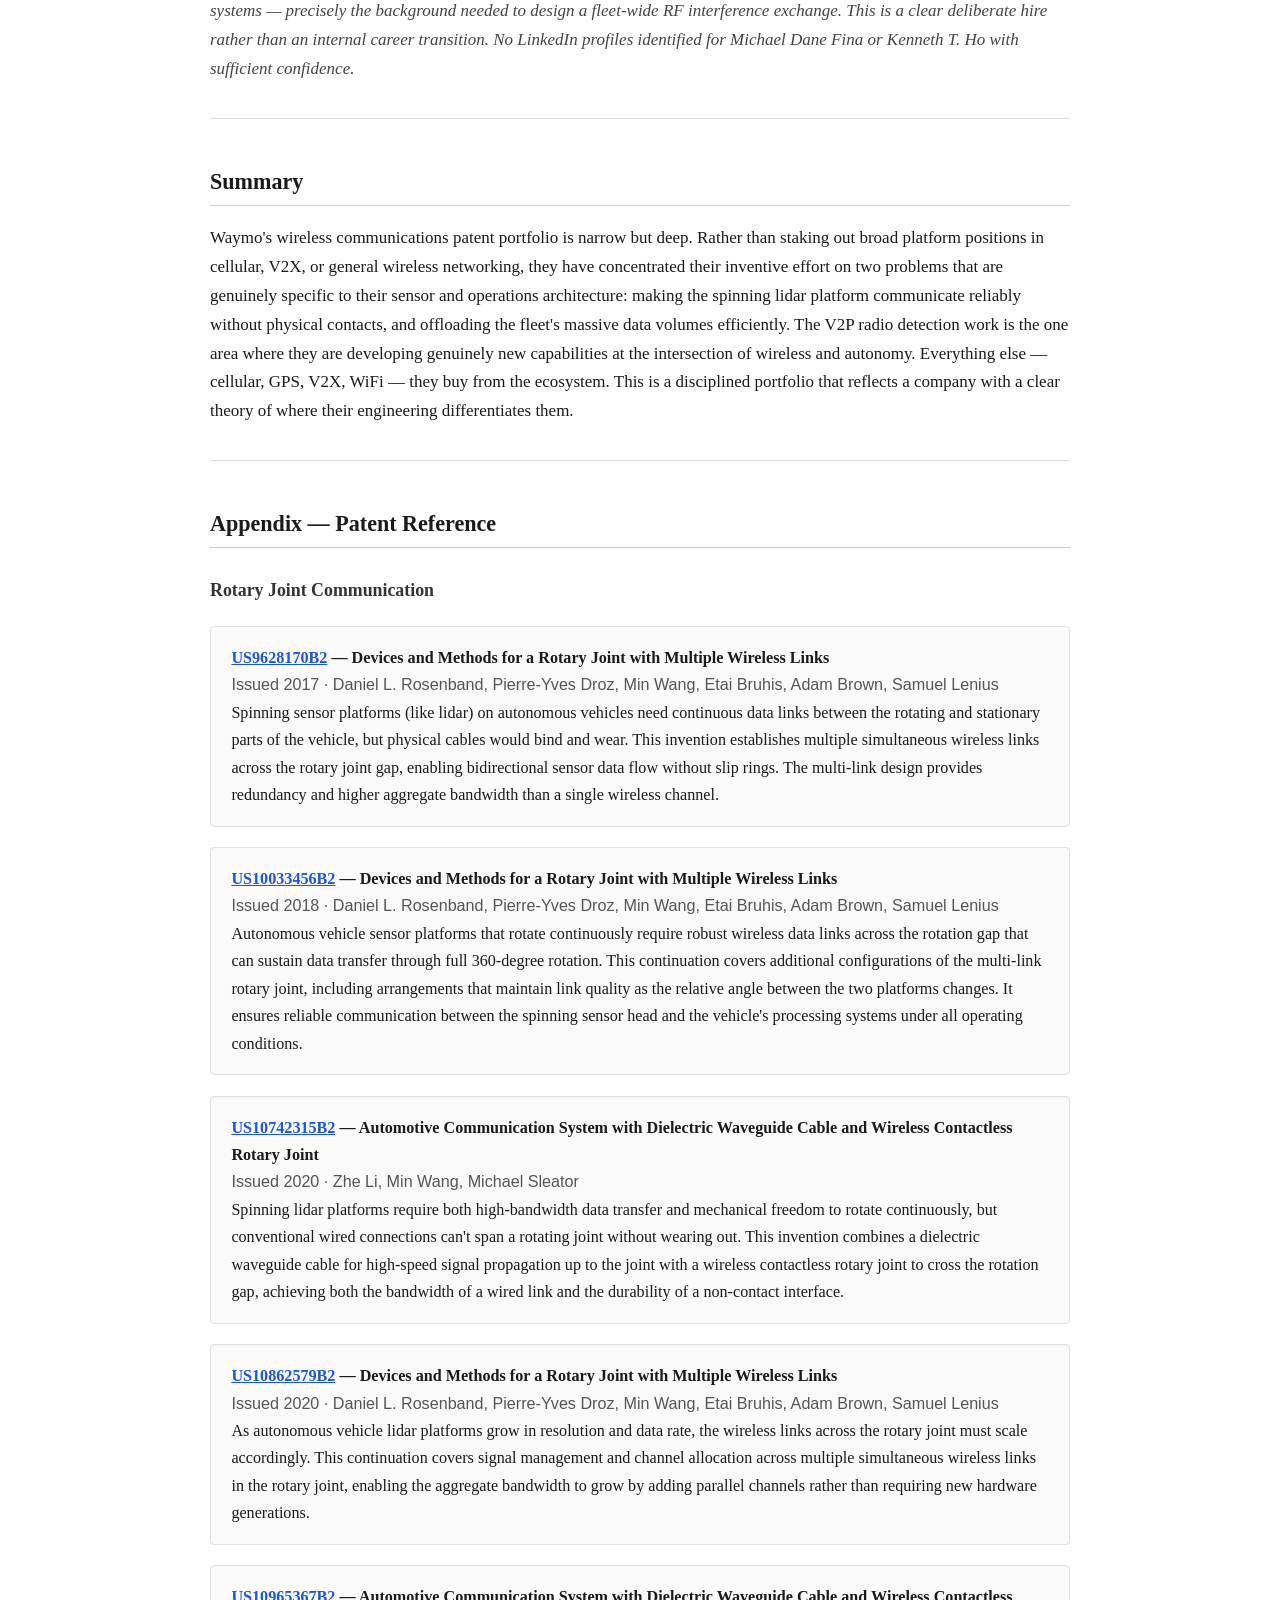
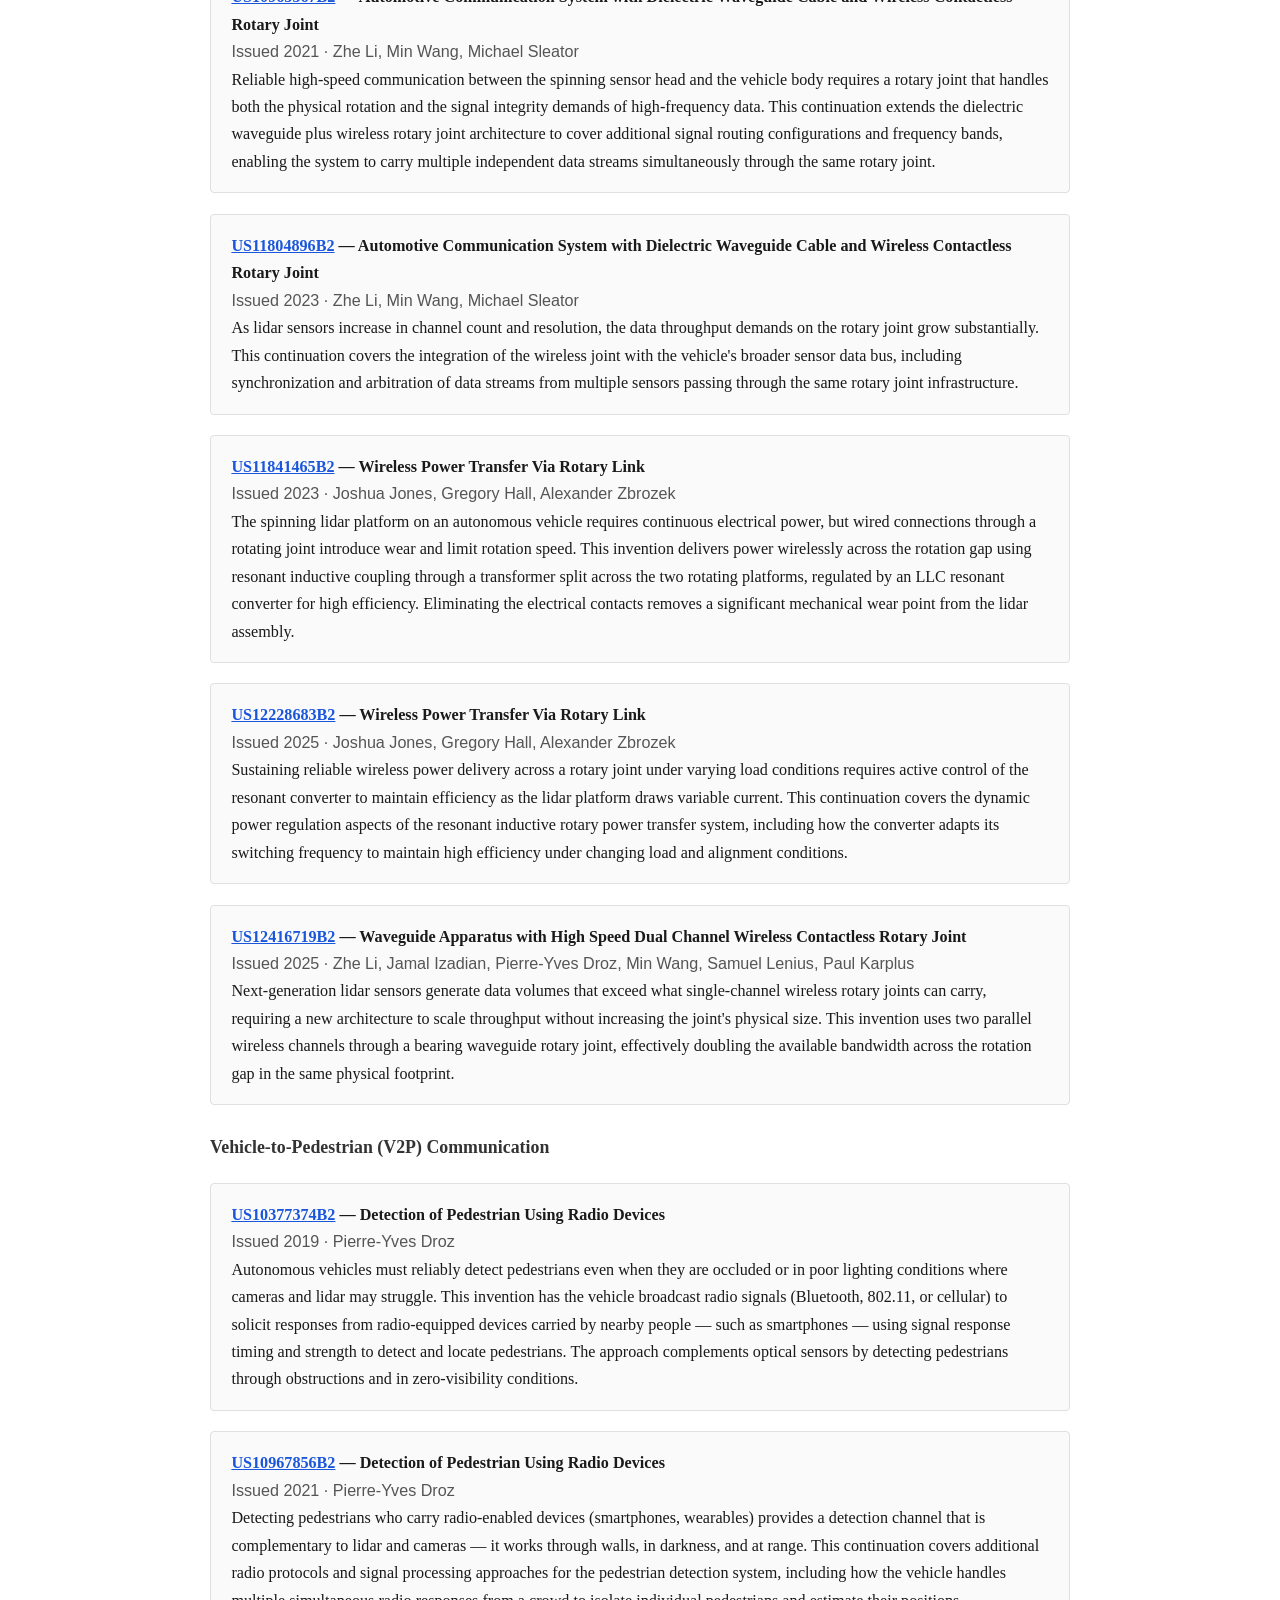
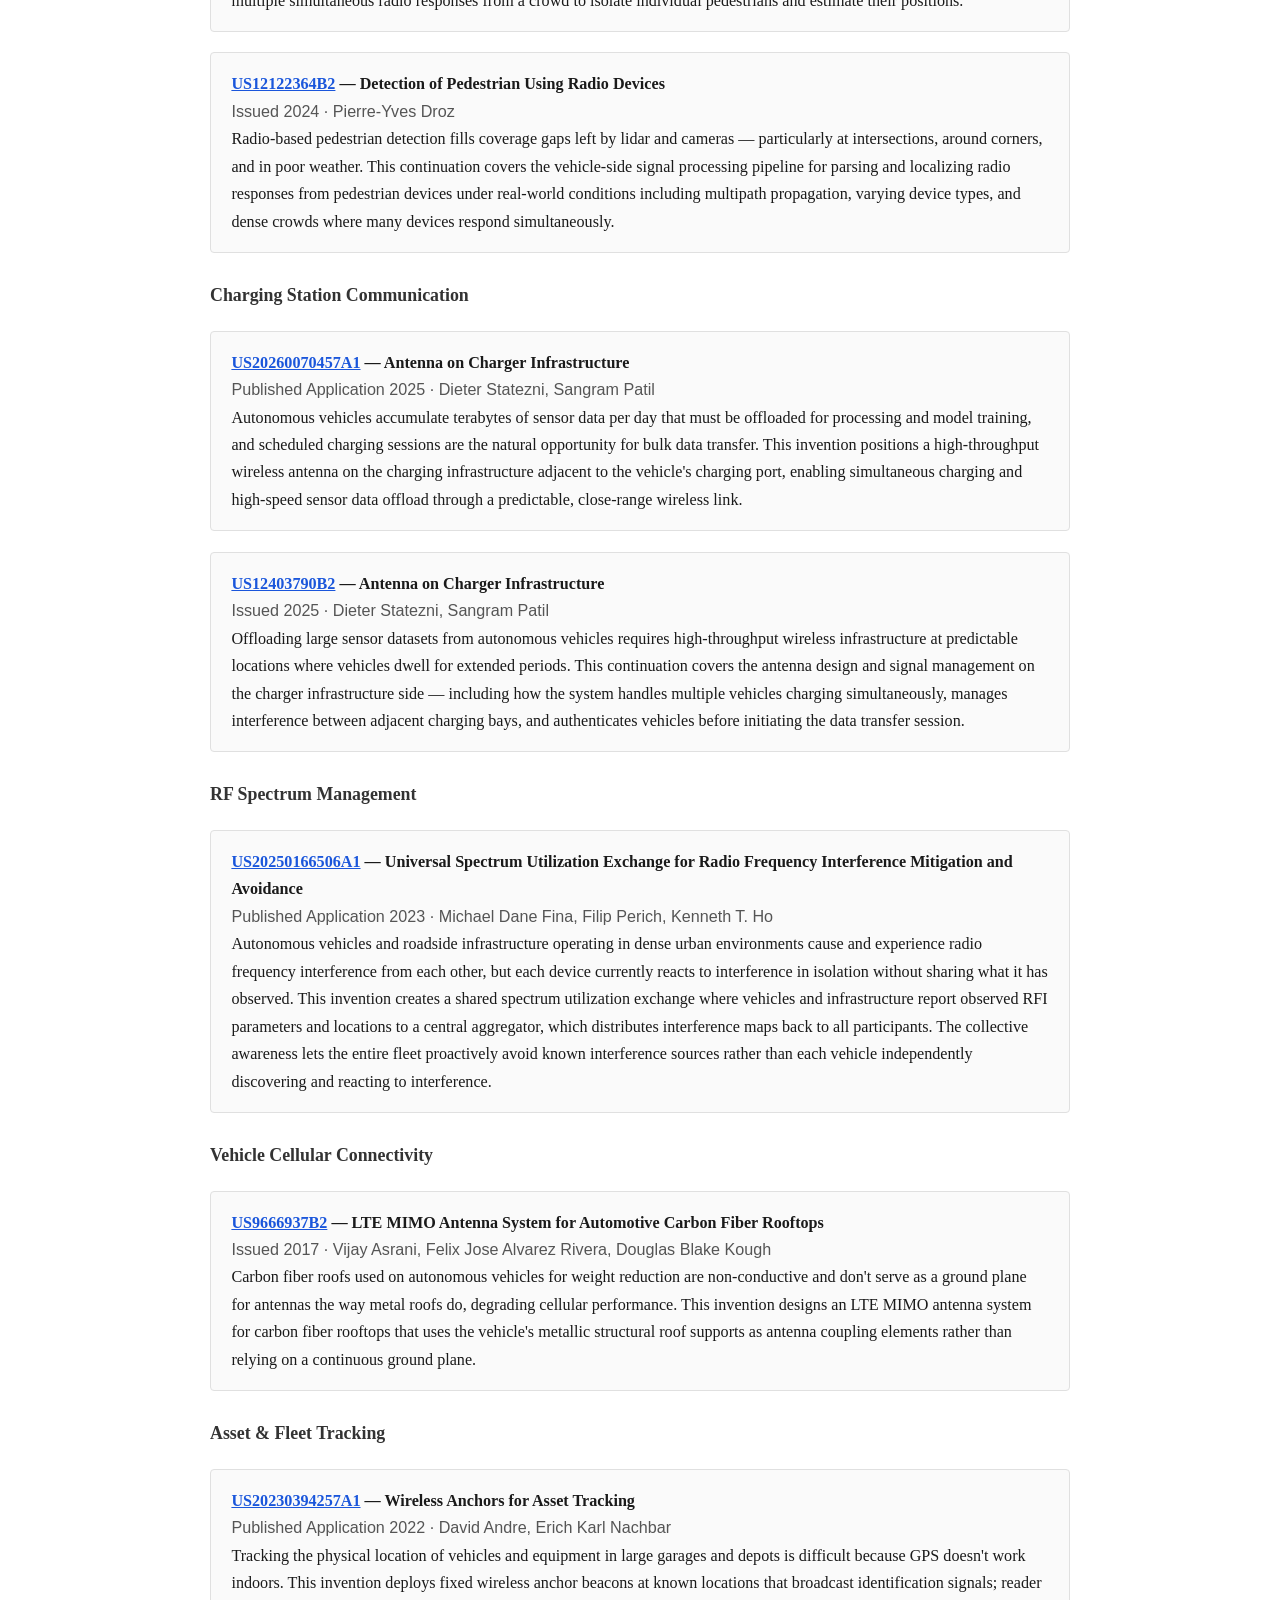
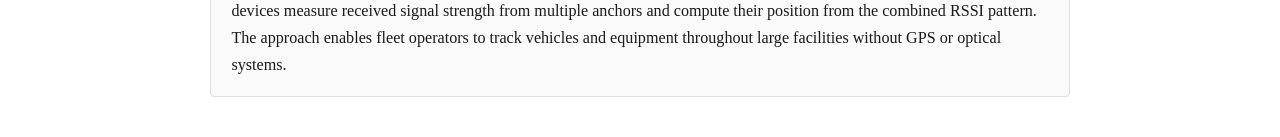
==== commit 727f4b62: "Add patent reference appendix to report Each report now ends with a full patent listing grouped by c" ====
--- a/data/waymo-llc-wireless-communications-report.html
+++ b/data/waymo-llc-wireless-communications-report.html
@@ -14,6 +14,10 @@
     a { color: #1a56db; }
     hr { border: none; border-top: 1px solid #ddd; margin: 2em 0; }
     em { color: #444; }
+    .patent { border: 1px solid #e0e0e0; border-radius: 4px; padding: 1em 1.2em; margin: 1.2em 0; background: #fafafa; }
+    .patent-title { font-size: 1em; font-weight: bold; margin: 0 0 0.2em 0; }
+    .patent-meta { font-size: 0.88em; color: #555; margin: 0 0 0.7em 0; font-family: sans-serif; }
+    .patent p { margin: 0; font-size: 0.95em; }
   </style>
 </head>
 <body>
@@ -109,5 +113,123 @@
 
 <p>Waymo's wireless communications patent portfolio is narrow but deep. Rather than staking out broad platform positions in cellular, V2X, or general wireless networking, they have concentrated their inventive effort on two problems that are genuinely specific to their sensor and operations architecture: making the spinning lidar platform communicate reliably without physical contacts, and offloading the fleet's massive data volumes efficiently. The V2P radio detection work is the one area where they are developing genuinely new capabilities at the intersection of wireless and autonomy. Everything else — cellular, GPS, V2X, WiFi — they buy from the ecosystem. This is a disciplined portfolio that reflects a company with a clear theory of where their engineering differentiates them.</p>
 
+<hr>
+
+<h2>Appendix — Patent Reference</h2>
+
+<h3>Rotary Joint Communication</h3>
+
+<div class="patent">
+  <p class="patent-title"><a href="https://patents.google.com/patent/US9628170B2/en">US9628170B2</a> — Devices and Methods for a Rotary Joint with Multiple Wireless Links</p>
+  <p class="patent-meta">Issued 2017 · Daniel L. Rosenband, Pierre-Yves Droz, Min Wang, Etai Bruhis, Adam Brown, Samuel Lenius</p>
+  <p>Spinning sensor platforms (like lidar) on autonomous vehicles need continuous data links between the rotating and stationary parts of the vehicle, but physical cables would bind and wear. This invention establishes multiple simultaneous wireless links across the rotary joint gap, enabling bidirectional sensor data flow without slip rings. The multi-link design provides redundancy and higher aggregate bandwidth than a single wireless channel.</p>
+</div>
+
+<div class="patent">
+  <p class="patent-title"><a href="https://patents.google.com/patent/US10033456B2/en">US10033456B2</a> — Devices and Methods for a Rotary Joint with Multiple Wireless Links</p>
+  <p class="patent-meta">Issued 2018 · Daniel L. Rosenband, Pierre-Yves Droz, Min Wang, Etai Bruhis, Adam Brown, Samuel Lenius</p>
+  <p>Autonomous vehicle sensor platforms that rotate continuously require robust wireless data links across the rotation gap that can sustain data transfer through full 360-degree rotation. This continuation covers additional configurations of the multi-link rotary joint, including arrangements that maintain link quality as the relative angle between the two platforms changes. It ensures reliable communication between the spinning sensor head and the vehicle's processing systems under all operating conditions.</p>
+</div>
+
+<div class="patent">
+  <p class="patent-title"><a href="https://patents.google.com/patent/US10742315B2/en">US10742315B2</a> — Automotive Communication System with Dielectric Waveguide Cable and Wireless Contactless Rotary Joint</p>
+  <p class="patent-meta">Issued 2020 · Zhe Li, Min Wang, Michael Sleator</p>
+  <p>Spinning lidar platforms require both high-bandwidth data transfer and mechanical freedom to rotate continuously, but conventional wired connections can't span a rotating joint without wearing out. This invention combines a dielectric waveguide cable for high-speed signal propagation up to the joint with a wireless contactless rotary joint to cross the rotation gap, achieving both the bandwidth of a wired link and the durability of a non-contact interface.</p>
+</div>
+
+<div class="patent">
+  <p class="patent-title"><a href="https://patents.google.com/patent/US10862579B2/en">US10862579B2</a> — Devices and Methods for a Rotary Joint with Multiple Wireless Links</p>
+  <p class="patent-meta">Issued 2020 · Daniel L. Rosenband, Pierre-Yves Droz, Min Wang, Etai Bruhis, Adam Brown, Samuel Lenius</p>
+  <p>As autonomous vehicle lidar platforms grow in resolution and data rate, the wireless links across the rotary joint must scale accordingly. This continuation covers signal management and channel allocation across multiple simultaneous wireless links in the rotary joint, enabling the aggregate bandwidth to grow by adding parallel channels rather than requiring new hardware generations.</p>
+</div>
+
+<div class="patent">
+  <p class="patent-title"><a href="https://patents.google.com/patent/US10965367B2/en">US10965367B2</a> — Automotive Communication System with Dielectric Waveguide Cable and Wireless Contactless Rotary Joint</p>
+  <p class="patent-meta">Issued 2021 · Zhe Li, Min Wang, Michael Sleator</p>
+  <p>Reliable high-speed communication between the spinning sensor head and the vehicle body requires a rotary joint that handles both the physical rotation and the signal integrity demands of high-frequency data. This continuation extends the dielectric waveguide plus wireless rotary joint architecture to cover additional signal routing configurations and frequency bands, enabling the system to carry multiple independent data streams simultaneously through the same rotary joint.</p>
+</div>
+
+<div class="patent">
+  <p class="patent-title"><a href="https://patents.google.com/patent/US11804896B2/en">US11804896B2</a> — Automotive Communication System with Dielectric Waveguide Cable and Wireless Contactless Rotary Joint</p>
+  <p class="patent-meta">Issued 2023 · Zhe Li, Min Wang, Michael Sleator</p>
+  <p>As lidar sensors increase in channel count and resolution, the data throughput demands on the rotary joint grow substantially. This continuation covers the integration of the wireless joint with the vehicle's broader sensor data bus, including synchronization and arbitration of data streams from multiple sensors passing through the same rotary joint infrastructure.</p>
+</div>
+
+<div class="patent">
+  <p class="patent-title"><a href="https://patents.google.com/patent/US11841465B2/en">US11841465B2</a> — Wireless Power Transfer Via Rotary Link</p>
+  <p class="patent-meta">Issued 2023 · Joshua Jones, Gregory Hall, Alexander Zbrozek</p>
+  <p>The spinning lidar platform on an autonomous vehicle requires continuous electrical power, but wired connections through a rotating joint introduce wear and limit rotation speed. This invention delivers power wirelessly across the rotation gap using resonant inductive coupling through a transformer split across the two rotating platforms, regulated by an LLC resonant converter for high efficiency. Eliminating the electrical contacts removes a significant mechanical wear point from the lidar assembly.</p>
+</div>
+
+<div class="patent">
+  <p class="patent-title"><a href="https://patents.google.com/patent/US12228683B2/en">US12228683B2</a> — Wireless Power Transfer Via Rotary Link</p>
+  <p class="patent-meta">Issued 2025 · Joshua Jones, Gregory Hall, Alexander Zbrozek</p>
+  <p>Sustaining reliable wireless power delivery across a rotary joint under varying load conditions requires active control of the resonant converter to maintain efficiency as the lidar platform draws variable current. This continuation covers the dynamic power regulation aspects of the resonant inductive rotary power transfer system, including how the converter adapts its switching frequency to maintain high efficiency under changing load and alignment conditions.</p>
+</div>
+
+<div class="patent">
+  <p class="patent-title"><a href="https://patents.google.com/patent/US12416719B2/en">US12416719B2</a> — Waveguide Apparatus with High Speed Dual Channel Wireless Contactless Rotary Joint</p>
+  <p class="patent-meta">Issued 2025 · Zhe Li, Jamal Izadian, Pierre-Yves Droz, Min Wang, Samuel Lenius, Paul Karplus</p>
+  <p>Next-generation lidar sensors generate data volumes that exceed what single-channel wireless rotary joints can carry, requiring a new architecture to scale throughput without increasing the joint's physical size. This invention uses two parallel wireless channels through a bearing waveguide rotary joint, effectively doubling the available bandwidth across the rotation gap in the same physical footprint.</p>
+</div>
+
+<h3>Vehicle-to-Pedestrian (V2P) Communication</h3>
+
+<div class="patent">
+  <p class="patent-title"><a href="https://patents.google.com/patent/US10377374B2/en">US10377374B2</a> — Detection of Pedestrian Using Radio Devices</p>
+  <p class="patent-meta">Issued 2019 · Pierre-Yves Droz</p>
+  <p>Autonomous vehicles must reliably detect pedestrians even when they are occluded or in poor lighting conditions where cameras and lidar may struggle. This invention has the vehicle broadcast radio signals (Bluetooth, 802.11, or cellular) to solicit responses from radio-equipped devices carried by nearby people — such as smartphones — using signal response timing and strength to detect and locate pedestrians. The approach complements optical sensors by detecting pedestrians through obstructions and in zero-visibility conditions.</p>
+</div>
+
+<div class="patent">
+  <p class="patent-title"><a href="https://patents.google.com/patent/US10967856B2/en">US10967856B2</a> — Detection of Pedestrian Using Radio Devices</p>
+  <p class="patent-meta">Issued 2021 · Pierre-Yves Droz</p>
+  <p>Detecting pedestrians who carry radio-enabled devices (smartphones, wearables) provides a detection channel that is complementary to lidar and cameras — it works through walls, in darkness, and at range. This continuation covers additional radio protocols and signal processing approaches for the pedestrian detection system, including how the vehicle handles multiple simultaneous radio responses from a crowd to isolate individual pedestrians and estimate their positions.</p>
+</div>
+
+<div class="patent">
+  <p class="patent-title"><a href="https://patents.google.com/patent/US12122364B2/en">US12122364B2</a> — Detection of Pedestrian Using Radio Devices</p>
+  <p class="patent-meta">Issued 2024 · Pierre-Yves Droz</p>
+  <p>Radio-based pedestrian detection fills coverage gaps left by lidar and cameras — particularly at intersections, around corners, and in poor weather. This continuation covers the vehicle-side signal processing pipeline for parsing and localizing radio responses from pedestrian devices under real-world conditions including multipath propagation, varying device types, and dense crowds where many devices respond simultaneously.</p>
+</div>
+
+<h3>Charging Station Communication</h3>
+
+<div class="patent">
+  <p class="patent-title"><a href="https://patents.google.com/patent/US20260070457A1/en">US20260070457A1</a> — Antenna on Charger Infrastructure</p>
+  <p class="patent-meta">Published Application 2025 · Dieter Statezni, Sangram Patil</p>
+  <p>Autonomous vehicles accumulate terabytes of sensor data per day that must be offloaded for processing and model training, and scheduled charging sessions are the natural opportunity for bulk data transfer. This invention positions a high-throughput wireless antenna on the charging infrastructure adjacent to the vehicle's charging port, enabling simultaneous charging and high-speed sensor data offload through a predictable, close-range wireless link.</p>
+</div>
+
+<div class="patent">
+  <p class="patent-title"><a href="https://patents.google.com/patent/US12403790B2/en">US12403790B2</a> — Antenna on Charger Infrastructure</p>
+  <p class="patent-meta">Issued 2025 · Dieter Statezni, Sangram Patil</p>
+  <p>Offloading large sensor datasets from autonomous vehicles requires high-throughput wireless infrastructure at predictable locations where vehicles dwell for extended periods. This continuation covers the antenna design and signal management on the charger infrastructure side — including how the system handles multiple vehicles charging simultaneously, manages interference between adjacent charging bays, and authenticates vehicles before initiating the data transfer session.</p>
+</div>
+
+<h3>RF Spectrum Management</h3>
+
+<div class="patent">
+  <p class="patent-title"><a href="https://patents.google.com/patent/US20250166506A1/en">US20250166506A1</a> — Universal Spectrum Utilization Exchange for Radio Frequency Interference Mitigation and Avoidance</p>
+  <p class="patent-meta">Published Application 2023 · Michael Dane Fina, Filip Perich, Kenneth T. Ho</p>
+  <p>Autonomous vehicles and roadside infrastructure operating in dense urban environments cause and experience radio frequency interference from each other, but each device currently reacts to interference in isolation without sharing what it has observed. This invention creates a shared spectrum utilization exchange where vehicles and infrastructure report observed RFI parameters and locations to a central aggregator, which distributes interference maps back to all participants. The collective awareness lets the entire fleet proactively avoid known interference sources rather than each vehicle independently discovering and reacting to interference.</p>
+</div>
+
+<h3>Vehicle Cellular Connectivity</h3>
+
+<div class="patent">
+  <p class="patent-title"><a href="https://patents.google.com/patent/US9666937B2/en">US9666937B2</a> — LTE MIMO Antenna System for Automotive Carbon Fiber Rooftops</p>
+  <p class="patent-meta">Issued 2017 · Vijay Asrani, Felix Jose Alvarez Rivera, Douglas Blake Kough</p>
+  <p>Carbon fiber roofs used on autonomous vehicles for weight reduction are non-conductive and don't serve as a ground plane for antennas the way metal roofs do, degrading cellular performance. This invention designs an LTE MIMO antenna system for carbon fiber rooftops that uses the vehicle's metallic structural roof supports as antenna coupling elements rather than relying on a continuous ground plane.</p>
+</div>
+
+<h3>Asset &amp; Fleet Tracking</h3>
+
+<div class="patent">
+  <p class="patent-title"><a href="https://patents.google.com/patent/US20230394257A1/en">US20230394257A1</a> — Wireless Anchors for Asset Tracking</p>
+  <p class="patent-meta">Published Application 2022 · David Andre, Erich Karl Nachbar</p>
+  <p>Tracking the physical location of vehicles and equipment in large garages and depots is difficult because GPS doesn't work indoors. This invention deploys fixed wireless anchor beacons at known locations that broadcast identification signals; reader devices measure received signal strength from multiple anchors and compute their position from the combined RSSI pattern. The approach enables fleet operators to track vehicles and equipment throughout large facilities without GPS or optical systems.</p>
+</div>
+
 </body>
 </html>
